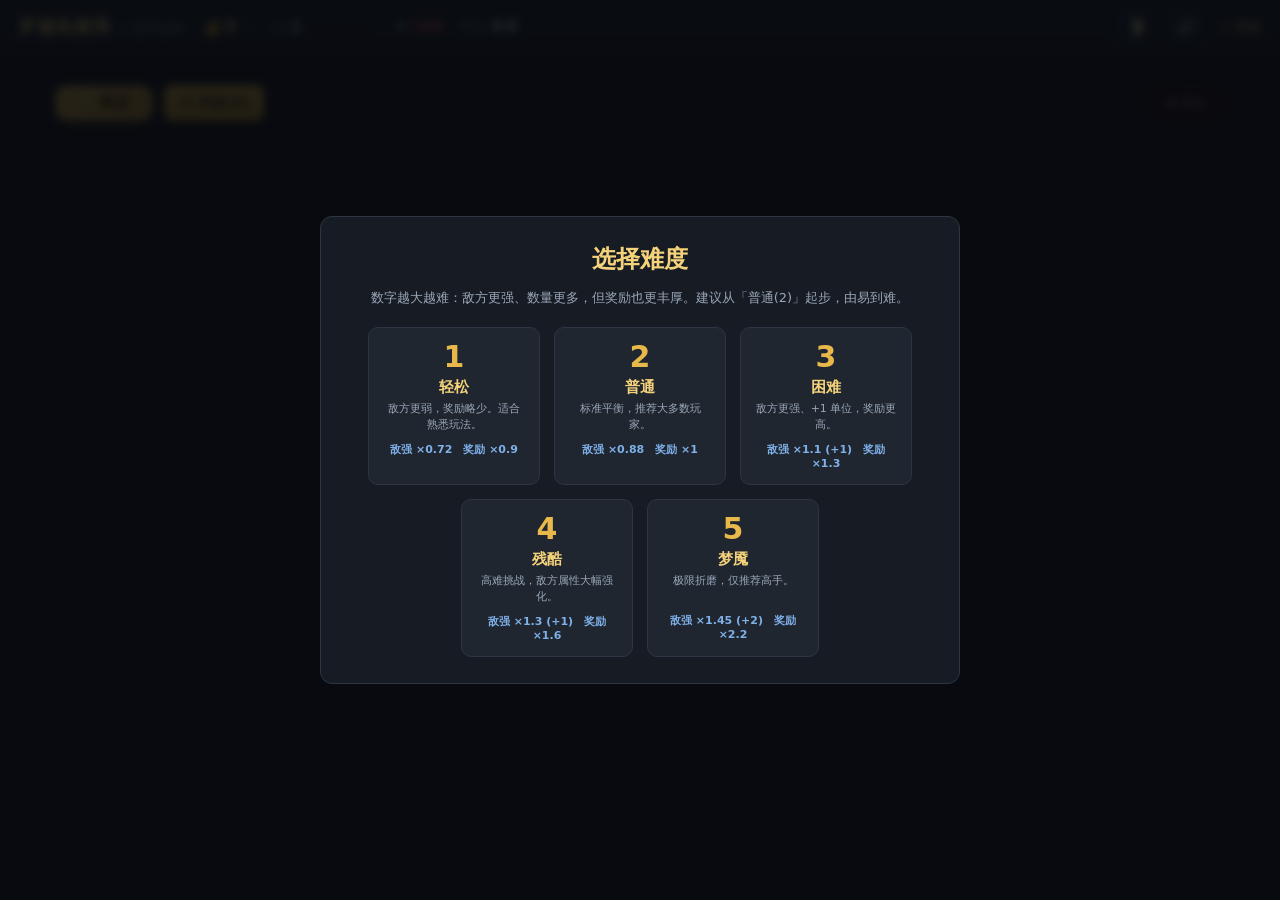
==== game.html @ f0d5332b "fix(v3.6): renderAll 漏调 renderNodeFlow + nodeFlow 紧凑横向 + arena 自适应 - 根因1：**renderAll() 漏调 renderNode" ====
<!DOCTYPE html>
<html lang="zh-CN">
<head>
  <meta charset="UTF-8" />
  <meta name="viewport" content="width=device-width, initial-scale=1.0" />
  <title>罗德岛棋局 · 货币战争</title>
  <link rel="stylesheet" href="tokens.css?v=20260815ac" />
  <link rel="stylesheet" href="game.css?v=20260815ac" />
</head>
<body>
  <header class="topbar">
    <div class="brand">罗德岛棋局 <span class="sub">// 货币战争</span></div>
    <div class="stats">
      <span class="stat gold">💰 <b id="gold">0</b><span id="goldNext" class="gold-next"></span></span>
      <span class="stat lvl">Lv.<b id="level">1</b> <span id="expbar" class="expbar"><i id="expfill"></i></span> <b id="expText" class="exp-text"></b></span>
      <span class="stat hp">❤ <b id="hp">100</b></span>
      <span class="stat node">节点 <b id="nodeIdx">0</b>/<b id="nodeTotal">0</b></span>
      <span class="stat diff" id="diffChip"></span>
      <span class="stat streak" id="streak"></span>
    </div>
    <button id="themeBtn" class="sfx-btn" title="切换主题（基建风/战场简报风）" aria-label="切换主题">🌓</button>
    <button id="sfxBtn" class="sfx-btn" title="音效开关" aria-label="切换音效">🔊</button>
    <a class="codex-link" href="index.html" target="_blank">← 图鉴</a>
  </header>

  <main id="stage">
    <!-- 顶部行：商店按钮 | 流程节点 | 售出区 -->
    <div class="top-row hidden" id="topRow">
      <button id="btnShopToggle" class="shop-btn-toggle" type="button">🛒 商店</button>
      <button id="btnFight" class="btn primary top-fight" type="button">⚔ 开战 (F)</button>
      <div id="nodeFlow" class="node-flow"></div>
      <div id="sellZone" class="sell-zone top-sell">🗑 售出</div>
    </div>

    <!-- 开始 / 继续 -->
    <section id="startScreen" class="overlay hidden">
      <div class="panel" role="dialog" aria-modal="true">
        <h2>罗德岛棋局 · 货币战争</h2>
        <p id="startInfo" class="hint"></p>
        <div class="start-actions">
          <button id="btnContinue" class="btn primary">继续游戏</button>
          <button id="btnNew" class="btn">新游戏（清除存档）</button>
          <button id="btnMeta" class="btn">战利品库 💎</button>
        </div>
      </div>
    </section>

    <!-- 难度选择（数字 1-5，由易到难） -->
    <section id="diffScreen" class="overlay hidden">
      <div class="panel" role="dialog" aria-modal="true">
        <h2>选择难度</h2>
        <p class="hint">数字越大越难：敌方更强、数量更多，但奖励也更丰厚。建议从「普通(2)」起步，由易到难。</p>
        <div id="diffChoices" class="env-choices"></div>
      </div>
    </section>

    <!-- 投资环境选择 -->
    <section id="envScreen" class="overlay hidden">
      <div class="panel" role="dialog" aria-modal="true">
        <h2>选择投资环境</h2>
        <p class="hint">进入棋局前，先押注一项全局增益。高风险高回报，决定你这一局的运营风格。</p>
        <div id="envChoices" class="env-choices"></div>
      </div>
    </section>

    <!-- 主对局 -->
    <section id="arena" class="arena hidden">
      <div id="shopPopover" class="shop-popover hidden" aria-hidden="true">
        <div class="shop-popover-head">
          <h3>🛒 商店 · Lv.<span id="shopLv">1</span></h3>
          <button id="btnShopClose" class="btn small" type="button">× 关闭 (ESC)</button>
        </div>
        <div id="shopProbRow" class="shop-prob-row"></div>
        <div id="shopCards" class="shop-popover-cards"></div>
        <div class="shop-popover-actions">
          <span class="shop-cap" id="shopCapHint" style="flex:1;color:var(--text-2);font-size:12px;align-self:center"></span>
          <button id="btnRefresh" class="btn small" type="button">↻ 刷新 (<span id="refreshCost">2</span>💰)</button>
          <button id="btnExp" class="btn small" type="button">⤴ 买经验 (4💰)</button>
        </div>
      </div>
      <div class="arena-side">
          <div class="enemy-info">
            <div class="enemy-info-head">敌方编队 · <span id="enemyDesc"></span></div>
            <div id="enemyTeam" class="enemy-info-team"></div>
          </div>
          <div class="bonds-bar-wrap" id="bondsBarWrap">
            <button class="bonds-toggle" id="bondsToggle" type="button" aria-expanded="true" aria-controls="bondsBar">
              <span class="bt-ico">✦</span><span class="bt-label">羁绊</span><span class="bt-count" id="bondsCount">0</span><span class="bt-chev">▾</span>
            </button>
            <div class="bonds-bar" id="bondsBar"></div>
          </div>

          <div id="equipPanel" class="equip-panel hidden">
            <div class="equip-head"><span class="equip-ico">⚒</span>装备 · 仅本场 <span class="equip-hint">点装备卡购买，点背包再点干员穿戴（2 槽）</span></div>
            <div id="equipShopRow" class="equip-shop-row"></div>
            <div id="equipBagRow" class="equip-bag-row"></div>
            <div id="equipMsg" class="equip-msg"></div>
          </div>
          <div id="feedPanel" class="feed-panel hidden">
            <div class="feed-head"><span id="feedForm" class="feed-form-ico">🐺</span>养狼 · 局内成长 <span id="feedLv" class="feed-lv"></span></div>
            <div id="feedExpBar" class="feed-expbar"><div id="feedExpFill" class="feed-expfill"></div><span id="feedExpTxt" class="feed-exptxt"></span></div>
            <div class="feed-actions">
              <button id="btnFeedMeat" class="btn small" type="button">生肉 +30EXP (3💰)</button>
              <button id="btnFeedRation" class="btn small" type="button">战前口粮 (5💰)</button>
            </div>
            <div id="feedMsg" class="feed-msg"></div>
          </div>

      </div>
      <div class="arena-main">
          <div class="bench-area">
            <div class="bench-area-head">
              <span>备战席 · <span id="benchCap"></span> 名 · 拖到上方棋盘格子部署（10 格，满位请先售出）</span>
            </div>
            <div id="benchWarn" class="bench-warn hidden"></div>
            <div id="bench" class="bench"></div>
          </div>

          <div class="board-wrap">
            <div class="board-label">战斗部署区 · 把卡牌拖入左侧区域任意格子上场（人口 <span id="boardCap"></span>，右侧为敌方站位预览；部署区与战斗场地均为 8×6 一一对应）</div>
            <div class="board-battle">
              <div id="board" class="board-grid"></div>
              <div id="enemyOverlay" class="enemy-overlay" aria-hidden="true"></div>
              <div class="board-vignette" aria-hidden="true"></div>
            </div>
          </div>

          <div class="action-bar">
            <button id="btnNext" class="btn hidden">前进 →</button>
            <span id="phaseHint" class="phase-hint"></span>
          </div>
        </div>
    </section>

    <!-- 策略节点（青铜/白银/黄金/彩色） -->
    <section id="strategyScreen" class="overlay hidden">
      <div class="panel" role="dialog" aria-modal="true">
        <h2>策略节点</h2>
        <p class="hint">选择一项全局增益，永久生效。档位 青铜 &lt; 白银 &lt; 黄金 &lt; 彩色，强度递增；越后面的策略节点可选档位越高。</p>
        <div id="strategyChoices" class="env-choices"></div>
      </div>
    </section>

    <!-- 遭遇节点（难度选择） -->
    <section id="encounterScreen" class="overlay hidden">
      <div class="panel" role="dialog" aria-modal="true">
        <h2>遭遇节点</h2>
        <p class="hint">选择挑战难度：难度越高，敌方越强、奖励越丰厚。</p>
        <div id="encounterChoices" class="env-choices"></div>
      </div>
    </section>

    <!-- 市场节点（每阶段 1 次：10 干员 + 5 装备 补强） -->
    <section id="marketScreen" class="overlay hidden">
      <div class="panel" role="dialog" aria-modal="true">
        <h2>⚒ 补给市场</h2>
        <p class="hint">大型补给站：10 名干员 + 5 件装备任选购买，补强阵容后开战。装备进入背包，可点背包再点干员穿戴。</p>
        <div class="mk-sec"><span class="mk-sec-label">干员补给（10 选买）</span></div>
        <div id="marketUnits" class="mk-units"></div>
        <div class="mk-sec"><span class="mk-sec-label">装备补给（5 选买）</span></div>
        <div id="marketEquips" class="mk-equips"></div>
        <div class="mk-foot">
          <button id="btnMarketDone" class="btn primary">出发开战 →</button>
        </div>
      </div>
    </section>

    <!-- 分叉节点（路径抉择 · P2-1） -->
    <section id="forkScreen" class="overlay hidden">
      <div class="panel" role="dialog" aria-modal="true">
        <h2>抉择点 🔀</h2>
        <p class="hint">前方出现分岔，选择一条前进路线。每条路线收益不同，请按当前阵容取舍。</p>
        <div id="forkChoices" class="env-choices"></div>
      </div>
    </section>

    <!-- 战斗演出（方案A：全屏战场 + 左侧日志侧栏） -->
    <section id="battleScreen" class="overlay hidden">
      <div class="battle-stage">
        <div class="bf-legend">
          <span class="bf-legend-txt"><span class="ally">我方</span> ⚔ <span class="enemy">敌方</span> · 站位决定先手与射程，前排扛伤、后排输出</span>
          <span class="bf-actions">
            <button id="btnPause" class="btn small">⏸ 暂停</button>
            <button id="btnSkip" class="btn small">跳过演出</button>
          </span>
        </div>
        <div class="bf-layout">
          <div class="bf-side">
            <div class="bf-side-head">⚔ 战斗记录</div>
            <div class="battle-log" id="battleLog"></div>
          </div>
          <div class="bf-frame">
            <div class="bf-grid" id="bfGrid"></div>
            <div class="bf-scope" aria-hidden="true"></div>
          </div>
        </div>
      </div>
    </section>

    <!-- 结算 -->
    <!-- 新手引导（首局：目标高亮 + 气泡步骤，不阻塞操作） -->
    <div id="tutorial" class="overlay hidden" aria-hidden="true">
      <div class="tut-pop" id="tutPop">
        <div class="tut-step" id="tutStep"></div>
        <div class="tut-actions">
          <button id="tutSkip" class="btn small" type="button">跳过引导</button>
          <button id="tutNext" class="btn primary small" type="button">下一步 →</button>
        </div>
      </div>
    </div>

    <section id="resultScreen" class="overlay hidden">
      <div class="panel" role="dialog" aria-modal="true">
        <h2 id="resultTitle"></h2>
        <p id="resultBody" class="hint"></p>
        <div id="resultRecap" class="hidden" style="margin:12px 0;padding:10px 12px;background:#fff7e6;border:1px solid #f0c674;border-radius:8px;font-size:13px;color:#6b4e16;text-align:left;"></div>
        <div style="display:flex;gap:10px;justify-content:center;margin-top:10px">
          <button id="btnReplay" class="btn small">↻ 回放战斗</button>
          <button id="btnResult" class="btn primary"></button>
        </div>
      </div>
    </section>

    <!-- 战利品库（Meta 进度 · P2-2） -->
    <section id="metaScreen" class="overlay hidden">
      <div class="panel" role="dialog" aria-modal="true">
        <h2>战利品库 💎</h2>
        <p class="hint">通关 BOSS 积累战利品币，解锁永久增益，让每一次重开都更强。</p>
        <div style="margin:8px 0;font-size:15px;">当前战利品币：<b id="metaCoins">0</b> 💎</div>
        <div id="metaChoices" class="env-choices"></div>
        <div id="metaPromo" class="hint" style="margin-top:10px"></div>
        <div style="text-align:center;margin-top:14px">
          <button id="btnMetaBack" class="btn">返回</button>
        </div>
      </div>
    </section>
    <!-- 羁绊详情弹窗 -->
    <section id="bondModal" class="overlay hidden">
      <div class="panel bond-modal" role="dialog" aria-modal="true">
        <h2 id="bondModalTitle"></h2>
        <div id="bondModalBody"></div>
        <div style="text-align:center;margin-top:14px">
          <button id="bondModalClose" class="btn">关闭</button>
        </div>
      </div>
    </section>

    <!-- 羁绊点亮演出横幅（capstone/deep 解锁时全屏提示） -->
    <div id="bondBanner" class="bond-banner hidden" aria-live="polite">
      <div class="bb-inner"><span id="bondBannerText" class="bb-text"></span></div>
    </div>

  </main>

  <!-- 选中单位图鉴/操作条 -->
  <div id="unitBar" class="unit-bar hidden">
    <div class="ub-top">
      <img id="ubAvatar" class="ub-avatar" />
      <div class="ub-info">
        <b id="ubName"></b> <span id="ubStar"></span>
        <div id="ubStats" class="ub-stats"></div>
      </div>
    </div>
    <div id="ubBonds" class="ub-bonds"></div>
    <div id="ubEquip" class="ub-equip"></div>
    <div id="ubSkill" class="ub-skill"></div>
    <div class="ub-actions">
      <button id="ubSell" class="btn small danger">售出</button>
    </div>
  </div>

  <!-- 缓存戳：每次发版/改数据后修改 ?v= 即可强制浏览器刷新 -->
  <script src="data.js?v=20260815ac"></script>
  <script src="signatures.js?v=20260815ac"></script>
  <script src="audio_assets.js?v=20260815ac"></script>
  <script src="audio.js?v=20260815ac"></script>
  <script src="resonance.js?v=20260815ac"></script>
  <script src="bonds_flavor.js?v=20260815ac"></script>
  <script src="game.js?v=20260815ac"></script>
  <!-- 脚本加载容错：延迟检测 + 自动重试 + data.json fallback + 强制进入 -->
  <script>(function(){
    var CHECKS = 0, MAX = 24;       // 24 次 × 500ms = 12 秒（data.js 近 1MB，给慢机器/杀毒留时间）
    var MISSING = [];               // 记录缺失函数，用于诊断
    var FALLBACK_TRIED = false;
    var FORCE_BOOT = false;

    function probe() {
      CHECKS++;
      MISSING = [];
      var rh = (typeof window !== 'undefined' && typeof window.__RH === 'object') ? window.__RH : null;
      if (!rh || typeof rh.reset !== 'function') MISSING.push('reset(game.js)');
      if (!rh || typeof rh.renderEnv !== 'function') MISSING.push('renderEnv(game.js)');
      if (typeof __DATA === 'undefined') MISSING.push('__DATA(data.js)');

      if (MISSING.length === 0) {
        if (CHECKS > 1) console.log('[game-loader] ✓ 第 ' + CHECKS + ' 次检测通过，游戏就绪');
        return;                     // 全部就绪，静默成功
      }

      console.warn('[game-loader] ⏳ 第 ' + CHECKS + '/' + MAX + ' 次检测，缺失: ' + MISSING.join(', '));

      //  midway fallback：若只有 __DATA 缺失，尝试 fetch data.json 注入
      if (!FALLBACK_TRIED && MISSING.length === 1 && MISSING[0] === '__DATA(data.js)' && typeof fetch === 'function') {
        FALLBACK_TRIED = true;
        console.log('[game-loader] 尝试 fallback 加载 data.json …');
        fetch('data.json?v=' + Date.now())
          .then(function(r){ if(!r.ok) throw new Error('status '+r.status); return r.json(); })
          .then(function(j){
            window.__DATA = j;
            console.log('[game-loader] data.json fallback 成功，operators=' + (j.operators && j.operators.length));
          })
          .catch(function(e){ console.warn('[game-loader] data.json fallback 失败:', e); });
      }

      if (CHECKS < MAX) {
        setTimeout(probe, 500);     // 等 500ms 再试（给慢脚本/缓存/fallback留时间）
        return;
      }

      // ===== 最终失败：显示可恢复的错误界面 =====
      showError();
    }

    function showError() {
      var el = document.createElement('div');
      el.id = 'gameLoadError';
      el.style.cssText = 'position:fixed;inset:0;background:#0a0c10;z-index:9999;display:flex;align-items:center;justify-content:center;font-family:-apple-system,"Segoe UI",sans-serif';
      el.innerHTML =
        '<div style="background:#141820;border:1px solid #2a3040;border-radius:12px;padding:28px 36px;text-align:center;max-width:460px">' +
        '<h3 style="color:#e6b960;margin:0 0 10px;font-size:17px">⚠ 游戏资源加载不完整</h3>' +
        '<p style="color:#9fb4cc;margin:0 0 10px;font-size:13px;line-height:1.7">以下模块未能正常加载：<br><b style="color:#f0c674;font-size:12px">' + MISSING.join('<br>') + '</b></p>' +
        '<p style="color:#7a8a9a;margin:0 0 14px;font-size:12px">常见原因：本地服务僵死 / 浏览器缓存旧版 / 杀毒扫描大文件。<br>请按 <b>F12</b> 看控制台红色报错。</p>' +
        '<div style="display:flex;gap:10px;justify-content:center;flex-wrap:wrap">' +
        '<button id="gleRetry" style="background:#d4a03c;color:#0a0c10;border:none;padding:10px 24px;border-radius:6px;font-size:14px;font-weight:bold;cursor:pointer">🔄 刷新重试</button>' +
        '<button id="gleForce" style="background:#2a3a4a;color:#e6b960;border:1px solid #3a5a6a;padding:10px 20px;border-radius:6px;font-size:13px;cursor:pointer">⚡ 强制进入游戏</button>' +
        '<button id="gleSkip" style="background:transparent;color:#9fb4cc;border:1px solid #3a4a5a;padding:10px 20px;border-radius:6px;font-size:13px;cursor:pointer">跳过检测</button>' +
        '</div>' +
        '<p id="gleAuto" style="color:#5a6a7a;margin:14px 0 0;font-size:11px"></p>' +
        '</div>';
      document.body.appendChild(el);

      // 刷新：自动加时间戳，避免缓存旧版
      document.getElementById('gleRetry').onclick = function(){ location.href = location.href.split('?')[0] + '?_t=' + Date.now(); };
      // 强制进入：尝试用保底数据/空数据让游戏至少打开
      document.getElementById('gleForce').onclick = function(){
        FORCE_BOOT = true;
        var e = document.getElementById('gameLoadError');
        if(e) e.style.display='none';
        if(typeof window.__DATA === 'undefined') window.__DATA = {meta:{total:0,source:'fallback'},operators:[]};
        try { if(window.__RH && typeof window.__RH.reset === 'function') { window.__RH.reset(); console.log('[game-loader] 强制进入：reset() 已调用'); } }
        catch(err){ console.error('[game-loader] 强制进入失败:', err); alert('强制进入也失败了：' + err.message); }
      };
      // 跳过：仅移除遮罩
      document.getElementById('gleSkip').onclick = function(){
        var e = document.getElementById('gameLoadError');
        if(e) { e.style.display='none'; console.warn('[game-loader] 用户选择跳过检测，游戏可能不完整'); }
      };

      // 8 秒后自动重试
      var secs = 8;
      var timer = document.getElementById('gleAuto');
      var iv = setInterval(function(){
        secs--;
        if(secs > 0){ timer.textContent = secs + ' 秒后自动刷新重试…'; }
        else{ clearInterval(iv); location.href = location.href.split('?')[0] + '?_t=' + Date.now(); }
      },1000);
      timer.textContent = secs + ' 秒后自动刷新重试…';
    }

    // 延迟 300ms 开始首次检测（等所有 <script> 解析完）
    setTimeout(probe, 300);
  })();</script>
</body>
</html>
---- tokens.css ----
/* tokens.css — 罗德岛棋局 · 统一设计令牌（UI 设计系统方案 §2–§6）
 * 单一事实来源：game.css / style.css / home.css 都通过本文件引入，不再各自定义 :root。
 * 已彻底统一变量命名：旧名（--ink/--ink2/--gold2/--muted/--gold-dim/--accent/--panel2/--r6）
 * 已全部替换为下方规范名，本文件不再保留任何兼容别名（--bg2 为规范名，保留）。
 */
:root{
  /* —— 基础 surface（靠明度分层） —— */
  --bg:#0e1116;
  --bg-sunk:#0a0d12;
  --bg2:#141a22;            /* 图鉴弹窗盒底色（保留原值） */
  --panel:#171c24;
  --panel-2:#1f2630;
  --line:#2c3543;
  --line-soft:#222a35;

  /* —— 文本 —— */
  --text:#e7ecf3;
  --text-2:#9aa7b8;
  --text-3:#6b7787;

  /* —— 品牌金（唯一主色） —— */
  --gold:#e8b84b;
  --gold-strong:#f4d27a;
  --gold-deep:#cf9a2e;
  --gold-soft:rgba(232,184,75,.12);

  /* —— 语义色 —— */
  --ally:#5ac8e0;
  --enemy:#e07a5a;
  --hp:#e05a5a;
  --medic:#5ac8e0;         /* 战斗日志治疗色（原遗漏定义，已补回） */
  --success:#5fd08a;
  --warning:#f5c542;
  --danger:#e05a5a;
  --info:#5aa0e0;

  /* —— 职业色（8） —— */
  --c-vanguard:#6fcf97; --c-guard:#eb5757; --c-defender:#56a0e0;
  --c-sniper:#f2c94c;  --c-caster:#bb6bd9; --c-medic:#5ac8e0;
  --c-supporter:#4dc9b0; --c-specialist:#f2994a;

  /* —— 费色（全局唯一编码） —— */
  --cost-1:#c8ccd2; --cost-2:#22c55e; --cost-3:#3b82f6;
  --cost-4:#a855f7; --cost-5:#e8b84b;

  /* —— 圆角 —— */
  --r-card:12px; --r-btn:8px; --r-chip:999px; --r-panel:12px;

  /* —— 阴影三档 —— */
  --sh-1:0 1px 2px rgba(0,0,0,.35);
  --sh-2:0 6px 18px rgba(0,0,0,.4);
  --sh-3:0 16px 48px rgba(0,0,0,.55);

  /* —— 动效（统一时长 / 缓动） —— */
  --ease:cubic-bezier(.2,.7,.3,1);
  --dur-fast:120ms;
  --dur:200ms;
  --dur-slow:300ms;

  /* —— 间距阶梯（4px 基数） —— */
  --sp-1:4px; --sp-2:8px; --sp-3:12px; --sp-4:16px;
  --sp-6:24px; --sp-8:32px; --sp-12:48px; --sp-16:64px;

  /* —— 明日方舟风格补强（衬线标题 / 暗角 / 源石符号 / HUD / 磁带盒） —— */
  --font-display:"Songti SC","SimSun",Georgia,"Times New Roman",serif; /* 衬线标题字：古典骑士感 + 军工 */
  --vignette:radial-gradient(ellipse at center,transparent 56%,rgba(0,0,0,.42) 100%); /* 暗角聚焦 */
  --c-stone:#f0c24b;          /* 源石三角符号色（与品牌金呼应） */
  --line-strong:#5a6b80;      /* HUD/观瞄角框线 */
  --panel-glass:rgba(31,38,48,.72); /* 半透明塑料质感（磁带盒未来主义） */
}

/* 全局尊重「减少动效」偏好（无障碍） */
@media (prefers-reduced-motion: reduce){
  *{transition:none !important;animation:none !important}
}

/* 无障碍：统一键盘焦点环（桌面 Web · WCAG AA） */
:focus-visible{outline:2px solid var(--gold);outline-offset:2px}
---- game.css ----
/* 设计令牌已统一在 tokens.css（由 game.html 优先引入），此处不再定义 :root */
*{box-sizing:border-box}
/* §3 数字等宽：金币 / 等级 / HP / 费用 / 节点读数稳定不跳 */
.stat b,.cost-dot,.nf-num,.dc-num,.ucard .cf-cost,.shop-card .cf-cost,.exp-text{font-variant-numeric:tabular-nums}
html,body{margin:0;padding:0;background:var(--bg);color:var(--text);
  font-family:"Segoe UI","PingFang SC","Microsoft YaHei",system-ui,sans-serif;}
a{color:var(--gold-strong);text-decoration:none}
.hidden{display:none !important}

/* top bar */
.topbar{display:flex;align-items:center;gap:18px;padding:10px 18px;
  background:linear-gradient(180deg,#1b212b,#141922);border-bottom:1px solid var(--line);
  position:sticky;top:0;z-index:20}
.brand{font-weight:700;font-size:18px;letter-spacing:.5px;color:var(--gold-strong)}
.brand .sub{color:var(--text-2);font-weight:400;font-size:13px}
.stats{display:flex;gap:16px;align-items:center;flex:1;flex-wrap:wrap}
.stat{font-size:14px;color:var(--text-2)}
.stat b{color:var(--text);font-size:15px}
.stat.gold b{color:var(--gold-strong)}
.stat.hp b{color:var(--hp)}
.expbar{display:inline-block;width:70px;height:7px;background:#0c0f14;border:1px solid var(--line);border-radius:4px;vertical-align:middle;overflow:hidden}
.expbar i{display:block;height:100%;width:0;background:linear-gradient(90deg,#3a7bd5,#5ac8e0)}
.codex-link{font-size:13px}
.sfx-btn{font-size:16px;line-height:1;background:var(--panel-2);border:1px solid var(--line);border-radius:8px;
  width:34px;height:34px;cursor:pointer;color:var(--text);transition:var(--dur-fast);flex-shrink:0}
.sfx-btn:hover{border-color:var(--gold);transform:translateY(-1px)}
.sfx-btn.muted{opacity:.55}

/* arena */
.arena{display:flex;flex-direction:column;padding:14px 18px 90px;max-width:1100px;margin:0 auto;position:relative}
.arena::after{content:"";position:absolute;inset:0;pointer-events:none;z-index:0;background:var(--vignette);opacity:.55}
.enemy-head{font-size:13px;color:var(--enemy);margin:10px 0 8px;font-weight:700;
  font-family:var(--font-display);letter-spacing:.3px}
.enemy-head::before{content:"";display:inline-block;width:0;height:0;margin-right:6px;vertical-align:middle;
  border-left:5px solid var(--c-stone);border-top:4px solid transparent;border-bottom:4px solid transparent}
.enemy-head .ez-tip{font-size:11px;color:var(--text-2);font-weight:400;margin-left:6px}
/* 统一棋盘：我方 4×4 部署区 + 敌方站位覆盖层 */
.board-battle{position:relative;display:flex;flex-direction:row;align-items:stretch;gap:10px;margin:0 auto;background:#0c0f14;border:1px solid var(--line);border-radius:8px;padding:10px;overflow:hidden;width:fit-content}
.board-vignette{position:absolute;inset:10px;z-index:4;pointer-events:none;background:var(--vignette);opacity:.7}
#board{position:relative}
#board::after{content:"";position:absolute;left:calc(50% - 1px);top:8px;bottom:8px;width:2px;z-index:5;pointer-events:none;
  background:repeating-linear-gradient(180deg,#3a4660 0 6px,transparent 6px 12px)}
.enemy-overlay{position:absolute;left:50%;top:20px;right:20px;bottom:20px;z-index:3;pointer-events:none;
  display:grid;grid-template-columns:repeat(4,1fr);grid-template-rows:repeat(6,1fr);gap:2px}
.eo-chip{position:relative;box-sizing:border-box;border:2px solid var(--enemy);border-radius:6px;
  background:rgba(220,80,80,.16);overflow:hidden}
.eo-chip img{position:absolute;inset:0;width:100%;height:100%;object-fit:cover;display:block;background:#161c25}
.mini-team{display:flex;gap:8px;flex-wrap:wrap}
.mini-chip{display:flex;align-items:center;gap:6px;background:var(--panel-2);border:1px solid var(--line);
  border-radius:8px;padding:4px 8px;font-size:12px}
.mini-chip img{width:26px;height:26px;border-radius:4px;object-fit:cover}
.cost-dot{display:inline-block;width:14px;height:14px;line-height:14px;text-align:center;border-radius:50%;font-size:10px;color:#0c0f14;font-weight:700}
.cost-dot.c1{background:#e3eaf2}.cost-dot.c2{background:#4cd07a;color:#06210f}
.cost-dot.c3{background:#4d9fff;color:#04203f}.cost-dot.c4{background:#b06bf0;color:#fff}
.cost-dot.c5{background:#f0c24b;color:#3a2a00}

/* board / deploy grid */
.board-wrap{background:var(--panel);border:1px solid var(--line);border-radius:10px;padding:12px 14px;margin-bottom:12px}
.board-label{font-size:12px;color:var(--text-2);margin:4px 0 8px;font-family:var(--font-display);letter-spacing:.3px}
.board-label::before{content:"";display:inline-block;width:0;height:0;margin-right:6px;vertical-align:middle;
  border-left:5px solid var(--c-stone);border-top:4px solid transparent;border-bottom:4px solid transparent}
.board-label #boardCap,.board-label #benchCap{color:var(--gold-strong);font-weight:700}
.board-grid{display:grid;grid-template-columns:repeat(8,80px);grid-template-rows:repeat(6,80px);
  gap:4px;justify-content:center;padding:10px;background:#0c0f14;border:1px solid var(--line);border-radius:8px}
.board-cell{width:100%;height:100%;border:1px dashed #2a3340;border-radius:8px;display:flex;align-items:center;
  justify-content:center;background:#10141b;position:relative}
/* 部署区卡面适配 8×6 大格子 */
.board-cell .ucard{width:100%;height:100%}
.board-cell.filled{border-style:solid;border-color:var(--line);background:var(--panel-2)}
.board-cell.locked{border-style:dashed;border-color:#1b2029;background:#0a0d12;opacity:.7;cursor:not-allowed}
.board-cell.locked::after{content:"🔒";font-size:18px;opacity:.45}
.board-cell.enemy-zone{background:rgba(220,80,80,.04);border:1px dashed rgba(220,80,80,.18);pointer-events:none}
.board-cell.enemy-zone::after{content:none}
.board-cell.drop-hover{border-color:var(--gold);box-shadow:0 0 0 2px rgba(232,184,75,.45) inset;background:#1a1f29}
.board-cell:focus-visible{outline:2px solid var(--gold);outline-offset:2px;border-color:var(--gold)}
.bench-warn{background:#2a1414;border:1px solid #5a2a2a;color:#f0a0a0;font-size:12px;padding:6px 10px;border-radius:8px;margin:4px 0}
.bench{display:grid;grid-template-columns:repeat(10,minmax(0,1fr));gap:6px;min-height:0;padding:6px;
  border:1px dashed transparent;border-radius:8px;overflow-x:auto}
.bench-cell{position:relative;aspect-ratio:1;border:1px dashed #3a4660;border-radius:8px;background:#10141b;
  display:flex;align-items:center;justify-content:center;min-height:0;color:#5f6b7a;font-size:24px;font-weight:300}
.bench-cell:not(.filled)::before{content:"+";opacity:.5}
.bench-cell.filled{border-style:solid;border-color:var(--line);background:var(--panel-2);color:transparent}
.bench-cell.filled::before{content:none}
.bench-cell .ucard{width:100%;height:100%}
.bench.drop-hover{border-color:var(--gold);background:#141922}
.slot{width:88px;height:102px;border:1px dashed var(--line);border-radius:8px;display:flex;align-items:center;justify-content:center;color:#39424f;font-size:11px;background:#10141b}
.slot.empty::after{content:"空"}

/* ===== 方舟风格单位卡（商店 / 棋盘 / 备战席 统一） ===== */
/* 通用：大头像满铺 + 底部渐变 + 标签叠层 + 彩色底栏 + 费用指示 */
.ucard,.shop-card{position:relative;overflow:hidden;border-radius:8px;background:#151a23;
  border:1px solid var(--line);cursor:grab;transition:transform var(--dur-fast),border-color var(--dur-fast),box-shadow var(--dur);
  touch-action:none;user-select:none;-webkit-user-drag:none;display:block}
.ucard{width:88px;height:104px}
.shop-card{width:124px;height:172px;border-radius:10px;border-width:2px;flex-shrink:0}
.ucard:hover,.shop-card:hover{transform:translateY(-3px);border-color:var(--gold);box-shadow:0 6px 18px rgba(0,0,0,.4)}
.ucard.sel,.shop-card.sel{border-color:var(--gold);box-shadow:0 0 0 2px rgba(232,184,75,.5)}
.ucard.dragging,.shop-card.dragging{opacity:.25}
.ucard .avatar,.shop-card .avatar{position:absolute;top:0;left:0;width:100%;height:100%;object-fit:cover;display:block;background:#151a23;pointer-events:none}
/* 底部渐变遮罩 */
.ucard .card-fade,.shop-card .card-fade{position:absolute;bottom:0;left:0;right:0;height:62%;
  background:linear-gradient(180deg,transparent 18%,rgba(0,0,0,.42) 52%,rgba(0,0,0,.9) 86%);pointer-events:none;z-index:1}
/* 标签区（卡面定位，单列左对齐；通用样式见下方 .card-tags 统一定义） */
.ucard .card-tags,.shop-card .card-tags{position:absolute;bottom:30px;left:3px;right:3px;z-index:2;pointer-events:none}
.ucard .ctag,.shop-card .ctag{display:inline-flex;align-items:center;gap:2px;font-size:9px;line-height:12px;color:#eef2f7;text-shadow:0 1px 2px rgba(0,0,0,.85);background:rgba(10,14,20,.62);padding:0 4px;border-radius:4px;max-width:100%;white-space:normal;word-break:break-word}
.ucard .ctag-icon,.shop-card .ctag-icon{font-size:9px;opacity:.85;flex-shrink:0}
.ucard .ctag-txt,.shop-card .ctag-txt{font-weight:600}
.ucard .ctag-sk,.shop-card .ctag-sk{color:#f0c27a}
/* 底栏：名字 + 费用 */
.ucard .card-footer,.shop-card .card-footer{position:absolute;bottom:0;left:0;right:0;height:28px;display:flex;align-items:center;justify-content:space-between;
  padding:0 6px;z-index:3;pointer-events:none}
.ucard .cf-name,.shop-card .cf-name{font-size:11px;font-weight:700;color:#fff;text-shadow:0 1px 3px rgba(0,0,0,.85);white-space:nowrap;overflow:hidden;text-overflow:ellipsis;max-width:62px}
.ucard .cf-cost,.shop-card .cf-cost{font-size:12px;font-weight:800;color:#ffd700;text-shadow:0 0 6px rgba(255,200,0,.4),0 1px 2px rgba(0,0,0,.9);display:flex;align-items:center;gap:2px}
/* 升级星标（棋盘 / 备战席） */
.ucard .star{position:absolute;top:3px;left:3px;font-size:10px;color:var(--gold-strong);text-shadow:0 0 2px #000;z-index:3}
.ucard.sold{opacity:.35;filter:grayscale(1)}
.ucard.locked{opacity:.5;cursor:not-allowed}

/* 费用边框 + 底栏配色（白1 绿2 蓝3 紫4 金5） */
.ucard.c1,.shop-card.c1{border-color:#9aa7b8}.ucard.c2,.shop-card.c2{border-color:#22c55e}
.ucard.c3,.shop-card.c3{border-color:#3b82f6}.ucard.c4,.shop-card.c4{border-color:#a855f7}
.ucard.c5,.shop-card.c5{border-color:#e8b84b}
.ucard.c1 .card-footer{background:linear-gradient(90deg,#5a6270,#3d4452)}
.ucard.c2 .card-footer{background:linear-gradient(90deg,#1a6b36,#0d4422)}
.ucard.c3 .card-footer{background:linear-gradient(90deg,#1a50a0,#0c2a5e)}
.ucard.c4 .card-footer{background:linear-gradient(90deg,#6b3aa0,#3d1f66)}
.ucard.c5 .card-footer{background:linear-gradient(90deg,#8a6a1a,#5a4208)}

/* drag ghost */
.drag-ghost{position:fixed;width:88px;height:104px;pointer-events:none;opacity:.9;z-index:200;
  transform:rotate(-3deg);box-shadow:0 10px 28px rgba(0,0,0,.55);border-radius:8px;overflow:hidden}

/* cost colors — 白1 绿2 蓝3 紫4 金5 */
/* cost-dot badge (saturated, for small number) */
.c1{background:#c8ccd2;color:#1a1f26}.c2{background:#22c55e;color:#fff}.c3{background:#3b82f6;color:#fff}.c4{background:#a855f7;color:#fff}.c5{background:#e8b84b;color:#1a1408}

/* bonds — 单一可折叠羁绊条（§7.4：合并原左侧面板与顶部条） */
.bonds-bar-wrap{margin-bottom:12px;background:var(--panel-glass);border:1px solid var(--line);
  border-radius:10px;padding:8px 12px;backdrop-filter:blur(3px);-webkit-backdrop-filter:blur(3px);
  border-top:3px solid var(--c-stone)}
.bonds-toggle{display:inline-flex;align-items:center;gap:6px;background:var(--panel-2);border:1px solid var(--line);
  border-radius:8px;padding:5px 11px;font-size:12px;color:var(--text-2);cursor:pointer;transition:var(--dur-fast);font-family:inherit}
.bonds-toggle:hover{border-color:var(--gold)}
.bonds-toggle:focus-visible{outline:2px solid var(--gold);outline-offset:2px}
.bonds-toggle[aria-expanded="true"] .bt-chev{transform:rotate(180deg)}
.bonds-toggle .bt-ico{color:var(--gold);font-size:11px}
.bonds-toggle .bt-label{font-weight:700;color:var(--text)}
.bonds-toggle .bt-count{display:inline-flex;align-items:center;justify-content:center;min-width:18px;height:18px;padding:0 5px;
  border-radius:999px;background:var(--gold-soft);color:var(--gold-strong);font-weight:700;font-variant-numeric:tabular-nums}
.bonds-toggle .bt-chev{transition:transform var(--dur-fast);color:var(--text-2);font-size:10px;display:inline-block}
.bonds-bar{display:flex;gap:8px;flex-wrap:wrap;margin-top:8px;min-height:10px}
.bonds-bar.collapsed{display:none}
.bond{background:var(--panel-2);border:1px solid var(--line);border-left:3px solid var(--gold);
  border-radius:6px;padding:5px 9px;font-size:12px;cursor:pointer;transition:var(--dur-fast)}
.bond:hover{border-color:var(--gold);background:#222c38}
.bond b{color:var(--gold-strong)}
.bond .tier{color:var(--text-2);font-size:11px}
.bond .beh{color:#e8c86a;font-size:11px;border:1px solid rgba(232,200,106,.35);border-radius:4px;
  padding:0 4px;margin-left:4px;background:rgba(232,200,106,.08);white-space:nowrap}
.ub-solo{color:#b482f0;font-size:11px;margin-top:4px;border-left:2px solid #b482f0;padding-left:6px;cursor:help}
.ub-solo-desc{color:var(--text-3);font-size:10px}
/* 跨阵营呼应 chips：青色标识，区别于普通羁绊（金） */
.reso{background:linear-gradient(135deg,#16242b,#13202a);border:1px solid #2c8f86;border-left:3px solid #4fd1c5;padding:4px 9px;border-radius:7px;cursor:pointer;font-size:12px;transition:border-color var(--dur-fast),background var(--dur-fast)}
.reso:hover{border-color:#4fd1c5;background:#1a2b33}
.reso b{color:#7fe3d8}
.reso.gap{opacity:.72;border-left-color:var(--gold-deep)}
.reso.gap b{color:var(--gold-deep)}
/* 创作推演呼应：紫罗兰色，区别于已证实呼应（青）与缺口（金） */
.reso.creative{border-left-color:#8b5cf6}
.reso.creative b{color:#c4b5fd}
.reso-flag{margin-left:6px;font-size:10px;font-weight:600;color:#c4b5fd;border:1px solid #8b5cf6;border-radius:999px;padding:0 5px;vertical-align:1px}
.bm-creative{display:inline-block;font-size:11px;font-weight:600;color:#c4b5fd;background:rgba(139,92,246,.16);border:1px solid #8b5cf6;border-radius:999px;padding:2px 10px;margin-bottom:6px;letter-spacing:.5px}

/* 羁绊弹窗 · 叙事 flavor 文案 */
.bm-flavor{margin:.15em 0 .5em}
.bm-fl{margin:.4em 0;line-height:1.65;color:var(--text);font-size:13px}
.bm-fl.lock{opacity:.42;font-style:italic}
.bm-cap{color:var(--gold-strong);border-left:3px solid var(--gold-deep);padding-left:9px;font-weight:600;text-shadow:0 0 8px rgba(207,154,46,.15)}

/* shop */
.shop{background:var(--panel);border:1px solid var(--line);border-radius:10px;padding:12px 14px}
.shop-head{display:flex;justify-content:space-between;align-items:center;font-size:13px;color:var(--text-2);margin-bottom:8px}
.shop-actions{display:flex;gap:8px}
.cost-legend{display:flex;gap:6px;flex-wrap:wrap;padding:0 2px 4px;font-size:11px}
.cost-legend .cl{padding:1px 7px;border-radius:9px;font-weight:700;color:#cdd6e0;border:2px solid}
.cost-legend .c1{border-color:#e3eaf2}
.cost-legend .c2{border-color:#4cd07a}
.cost-legend .c3{border-color:#4d9fff}
.cost-legend .c4{border-color:#b06bf0}
.cost-legend .c5{border-color:#f0c24b}
.shop-cap{font-size:11px;color:var(--text-2);margin-left:6px}
.shop-cards{display:flex;gap:12px;flex-wrap:wrap;min-height:102px}

/* buttons */
.btn{background:var(--panel-2);color:var(--text);border:1px solid var(--line);border-radius:8px;
  padding:9px 16px;font-size:14px;cursor:pointer;transition:var(--dur-fast)}
.btn:hover{border-color:var(--gold);color:var(--gold-strong)}
.btn.primary{background:linear-gradient(180deg,#e8b84b,#cf9a2e);color:#1a1408;font-weight:700;border:none}
.btn.primary:hover{filter:brightness(1.08)}
.btn.small{padding:6px 10px;font-size:12px}
.btn.danger{border-color:#5a2a2a;color:#e08a8a}
.btn:disabled{opacity:.4;cursor:not-allowed}

.action-bar{display:flex;align-items:center;gap:14px;margin-top:14px}
.phase-hint{color:var(--text-2);font-size:13px}

/* overlays */
.overlay{position:fixed;inset:0;background:rgba(8,10,14,.86);backdrop-filter:blur(4px);-webkit-backdrop-filter:blur(4px);display:flex;align-items:center;justify-content:center;z-index:40}
.panel{background:var(--panel);border:1px solid var(--line);border-radius:12px;padding:26px 30px;max-width:640px;text-align:center}
.panel h2{margin:0 0 8px;color:var(--gold-strong)}
.hint{color:var(--text-2);font-size:13px;line-height:1.6}
.env-choices{display:flex;gap:14px;margin-top:18px;justify-content:center;flex-wrap:wrap}
.env-card{width:170px;background:var(--panel-2);border:1px solid var(--line);border-radius:10px;padding:14px;cursor:pointer;text-align:left;transition:var(--dur-fast)}
.env-card:hover{border-color:var(--gold);transform:translateY(-3px)}
.env-card h4{margin:0 0 6px;color:var(--gold-strong)}
.env-card p{margin:0;font-size:12px;color:var(--text-2);line-height:1.5}
/* 难度选择卡（复用 env-card 容器） */
.diff-card{width:172px;background:var(--panel-2);border:1px solid var(--line);border-radius:10px;padding:14px;cursor:pointer;text-align:center;transition:var(--dur-fast)}
.diff-card:hover{border-color:var(--gold);transform:translateY(-3px);box-shadow:0 6px 18px rgba(0,0,0,.4)}
.diff-card .dc-num{font-size:30px;font-weight:800;color:var(--gold);line-height:1}
.diff-card .dc-name{font-size:15px;font-weight:700;margin:6px 0 4px;color:var(--gold-strong)}
.diff-card .dc-desc{font-size:11px;color:var(--text-2);line-height:1.5;min-height:32px}
.diff-card .dc-enemy{font-size:11px;color:#7fb0e8;margin-top:8px;font-weight:700}

/* battle — positioned grid */
.battle-stage{background:var(--panel);border:1px solid var(--line);border-radius:12px;padding:16px 18px;max-width:920px;width:94%}
.bf-legend{text-align:center;font-size:13px;color:var(--text-2);margin-bottom:10px;font-family:var(--font-display);letter-spacing:.3px}
.bf-legend .ally{color:var(--ally);font-weight:700}
.bf-legend .enemy{color:var(--enemy);font-weight:700}
.bf-grid{position:relative;margin:0 auto;width:512px;height:384px;aspect-ratio:8/6;
  background:#0c0f14;border:1px solid var(--line);border-radius:10px;overflow:hidden;
  background-image:linear-gradient(#161c25 1px,transparent 1px),linear-gradient(90deg,#161c25 1px,transparent 1px);
  background-size:64px 64px}
.bf-grid::before{content:"";position:absolute;left:50%;top:0;bottom:0;width:2px;z-index:3;transform:translateX(-1px);
  background:repeating-linear-gradient(180deg,#3a4660 0 6px,transparent 6px 12px)}
.bf-grid::after{content:"";position:absolute;inset:0;pointer-events:none;z-index:4;background:var(--vignette)}
/* PRTS 观瞄 HUD：四角角框 + 全息扫描线（pointer-events:none，不挡操作） */
.bf-frame{position:relative;display:inline-block;line-height:0}
.bf-scope{position:absolute;inset:0;pointer-events:none;z-index:6;
  box-shadow:inset 0 0 0 1px rgba(90,107,128,.35);
  background:
    linear-gradient(var(--c-stone),var(--c-stone)) left 10px top 10px/22px 2px no-repeat,
    linear-gradient(var(--c-stone),var(--c-stone)) left 10px top 10px/2px 22px no-repeat,
    linear-gradient(var(--c-stone),var(--c-stone)) right 10px top 10px/22px 2px no-repeat,
    linear-gradient(var(--c-stone),var(--c-stone)) right 10px top 10px/2px 22px no-repeat,
    linear-gradient(var(--c-stone),var(--c-stone)) left 10px bottom 10px/22px 2px no-repeat,
    linear-gradient(var(--c-stone),var(--c-stone)) left 10px bottom 10px/2px 22px no-repeat,
    linear-gradient(var(--c-stone),var(--c-stone)) right 10px bottom 10px/22px 2px no-repeat,
    linear-gradient(var(--c-stone),var(--c-stone)) right 10px bottom 10px/2px 22px no-repeat}
.bf-scope::after{content:"";position:absolute;left:0;right:0;height:2px;top:4%;
  background:linear-gradient(90deg,transparent,var(--ally),transparent);opacity:.5;animation:scopeScan 3.4s linear infinite}
@keyframes scopeScan{0%{top:4%}100%{top:96%}}
.bf-unit{position:absolute;width:58px;height:66px;top:0;left:0;transition:transform var(--dur-slow) linear;will-change:transform;z-index:2;
  border-radius:8px;display:flex;flex-direction:column;align-items:center;padding:2px;box-sizing:border-box;
  border:2px solid transparent}
.bf-unit.ally{border-color:var(--ally);background:rgba(64,180,220,0.1)}
.bf-unit.enemy{border-color:var(--enemy);background:rgba(220,80,80,0.1)}
.bf-unit .av{width:44px;height:44px;border-radius:6px;object-fit:cover;background:#161c25;
  border:1px solid rgba(255,255,255,0.08);display:block;flex-shrink:0}
.bf-unit.enemy{border-color:var(--enemy);background:rgba(220,80,80,0.1)}
.bf-unit .nm{font-size:9px;text-align:center;color:#c8d0dc;white-space:nowrap;overflow:hidden;text-overflow:ellipsis;line-height:1.1;margin-top:1px}
.bf-unit .hpbar{height:3px;background:rgba(0,0,0,0.6);border-radius:2px;margin-top:1px;overflow:hidden;width:90%}
.bf-unit .hpbar i{display:block;height:100%;background:var(--ally);transition:width var(--dur)}
.bf-unit.enemy .hpbar i{background:var(--enemy)}
.bf-unit .spbar{height:3px;background:rgba(0,0,0,0.6);border-radius:2px;margin-top:1px;overflow:hidden;width:90%}
.bf-unit .spbar i{display:block;height:100%;background:var(--gold);transition:width var(--dur) linear}
.bf-unit.enemy .spbar i{background:#ffcf6b}
.bf-unit.has-shield .av{box-shadow:0 0 0 2px #6fd3ff, 0 2px 6px rgba(0,0,0,.4)}
.bf-unit.casting{animation:castFlash .28s ease-out;z-index:5}
.bf-unit.casting::after{content:'✦';position:absolute;top:-6px;right:-4px;font-size:14px;color:var(--gold);text-shadow:0 0 6px var(--gold)}
@keyframes castFlash{0%{filter:brightness(2.2) drop-shadow(0 0 8px var(--gold))}100%{filter:none}}
.bf-unit.dead{opacity:.25;filter:grayscale(1)}
.battle-log{background:#0c0f14;border:1px solid var(--line);border-radius:8px;margin-top:14px;padding:10px 14px;height:120px;overflow-y:auto;font-size:12px;color:var(--text-2);line-height:1.7;text-align:left;max-width:880px;width:94%;margin-left:auto;margin-right:auto}
.battle-log .hit{color:#f0a0c0}
.battle-log .heal{color:var(--medic)}
.battle-log .skill{color:var(--gold-strong);font-weight:600}
.battle-log .sys{color:var(--gold-strong)}
#btnSkip{position:absolute;top:14px;right:18px}
/* 战斗全屏化：上下结构（战场在上、信息框在下） */

/* unit bar */
.unit-bar{position:fixed;left:50%;bottom:14px;transform:translateX(-50%);background:var(--panel);
  border:1px solid var(--line);border-radius:12px;padding:12px 16px;z-index:30;width:min(94vw,440px);max-height:82vh;overflow:auto;display:flex;flex-direction:column;gap:2px}
.unit-bar .ub-top{display:flex;gap:12px;align-items:center}
.ub-avatar{width:54px;height:54px;border-radius:8px;object-fit:cover;background:#0c0f14;flex-shrink:0}
.ub-info{flex:1;min-width:0}
.ub-info b{font-size:15px;color:var(--gold-strong)}
.ub-info #ubStar{color:var(--gold);font-size:12px;margin-left:4px}
.ub-stats{color:var(--text-2);font-size:11px;margin-top:3px;line-height:1.55}
.ub-bonds{margin-top:8px;padding-top:8px;border-top:1px solid var(--line)}
.ub-bond-tags{display:flex;flex-wrap:wrap;gap:4px}
.ub-bond-note{font-size:11px;color:var(--text-2);margin-top:5px;line-height:1.5}
.ub-skill{margin-top:8px;padding-top:8px;border-top:1px solid var(--line);max-width:none}
.ub-actions{margin-top:10px;display:flex;gap:8px}
.sk-block{border-top:1px solid var(--line);padding-top:6px}
.sk-head{display:flex;align-items:center;gap:6px;flex-wrap:wrap}
.sk-name{font-size:14px;font-weight:700;color:var(--gold)}
.sk-head .badge{font-size:10px;padding:1px 6px;border-radius:10px;background:#16202e;border:1px solid var(--line);color:#9fb4cc}
.sk-head .badge.gold{background:#2a2410;border-color:#5a4a1e;color:#e8b84b}
.sk-brief{font-size:12px;color:var(--text);margin-top:4px;line-height:1.5}
.sk-detail{font-size:12px;color:#cdd9e8;margin-top:4px;line-height:1.6}
.sk-eff{color:#9fe0c4}
.sk-sp{color:#8fa6c0}
.sk-toggle{margin-top:6px;padding:3px 10px;font-size:11px}
.sk-none{font-size:12px;color:var(--text-2);margin-top:4px}

/* 角色技能弹窗 */
.skill-modal{max-width:520px;text-align:left}
.skill-modal h2{text-align:center;margin-bottom:12px}
.sm-head{display:flex;align-items:center;gap:12px;margin-bottom:10px}
.sm-avatar{width:54px;height:54px;border-radius:8px;object-fit:cover;background:#0c0f14}
.sm-name{font-size:18px;font-weight:700;color:var(--gold)}
.sm-head .card-tags{position:static;margin-top:4px}

/* 经验数字 */
.exp-text{font-size:11px;color:#9fb4cc;margin-left:4px;font-variant-numeric:tabular-nums}

/* ============ v2.1 养狼 · 喂养面板（UI 美化：塑料壳 + 暗角 + 衬线标题 + 经验条发光 + 形态图标 + 升级特效） ============ */
.feed-panel{
  margin-top:12px;padding:12px 14px;border-radius:var(--r-panel);
  background:var(--panel-glass);
  -webkit-backdrop-filter:blur(8px);backdrop-filter:blur(8px);
  border:1px solid var(--line);
  box-shadow:var(--sh-2),inset 0 0 0 1px rgba(232,184,75,.10);
  position:relative;overflow:hidden;
}
/* 暗角 + 顶部源石色捆扎带（与羁绊条一致的塑料壳语言） */
.feed-panel::after{content:"";position:absolute;inset:0;pointer-events:none;box-shadow:var(--vignette) inset;border-radius:var(--r-panel)}
.feed-panel::before{content:"";position:absolute;top:0;left:0;right:0;height:3px;
  background:linear-gradient(90deg,transparent,var(--c-stone),transparent);opacity:.7}
.feed-head{font-family:var(--font-display);font-size:15px;color:var(--gold-strong);letter-spacing:.5px;
  display:flex;align-items:center;gap:8px;margin-bottom:9px}
.feed-form-ico{font-size:18px;line-height:1;filter:drop-shadow(0 0 4px rgba(232,184,75,.45))}
.feed-lv{font-family:var(--font-display);font-size:12px;color:var(--text-2);margin-left:auto}
/* 经验条 */
.feed-expbar{position:relative;height:18px;border-radius:999px;background:#0c0f14;
  border:1px solid var(--line);overflow:hidden;box-shadow:inset 0 1px 3px rgba(0,0,0,.5)}
.feed-expfill{height:100%;width:0;background:linear-gradient(90deg,var(--c-stone),var(--gold-strong));
  box-shadow:0 0 10px rgba(232,184,75,.55);transition:width var(--dur-slow) var(--ease)}
.feed-exptxt{position:absolute;inset:0;display:flex;align-items:center;justify-content:center;
  font-size:11px;color:var(--text);text-shadow:0 0 3px #000;font-variant-numeric:tabular-nums;letter-spacing:.3px}
.feed-actions{display:flex;gap:8px;margin-top:10px}
.feed-actions .btn{flex:1}
.feed-msg{font-size:12px;color:var(--success);margin-top:6px;min-height:14px}
/* 升级闪光特效 */
.feed-panel.flash{animation:feedFlash .9s var(--ease)}
@keyframes feedFlash{
  0%{box-shadow:var(--sh-2),0 0 0 2px var(--gold-strong) inset}
  45%{box-shadow:var(--sh-2),0 0 26px 5px var(--gold-strong)}
  100%{box-shadow:var(--sh-2),inset 0 0 0 1px rgba(232,184,75,.10)}
}
.feed-form-ico.bump{animation:feedBump .9s var(--ease)}
@keyframes feedBump{
  0%{transform:scale(1)}30%{transform:scale(1.5) rotate(-8deg)}60%{transform:scale(1.2)}100%{transform:scale(1)}
}
/* 形态主题色：狼崽（青）/ 成年狼（金）/ 狼王（赤金） */
.feed-panel.form-pup .feed-form-ico{filter:drop-shadow(0 0 4px rgba(90,200,224,.5))}
.feed-panel.form-adult .feed-form-ico{filter:drop-shadow(0 0 5px rgba(232,184,75,.6))}
.feed-panel.form-king .feed-form-ico{filter:drop-shadow(0 0 7px rgba(224,90,90,.7))}

/* ============ v2 装备面板（同塑料壳语言） ============ */
.equip-panel{
  margin-top:12px;padding:12px 14px;border-radius:var(--r-panel);
  background:var(--panel-glass);
  -webkit-backdrop-filter:blur(8px);backdrop-filter:blur(8px);
  border:1px solid var(--line);
  box-shadow:var(--sh-2),inset 0 0 0 1px rgba(120,180,240,.10);
  position:relative;overflow:hidden;
}
.equip-panel::after{content:"";position:absolute;inset:0;pointer-events:none;box-shadow:var(--vignette) inset;border-radius:var(--r-panel)}
.equip-panel::before{content:"";position:absolute;top:0;left:0;right:0;height:3px;
  background:linear-gradient(90deg,transparent,var(--c-blue,#4a7fb5),transparent);opacity:.7}
.equip-head{font-family:var(--font-display);font-size:15px;color:var(--gold-strong);letter-spacing:.5px;
  display:flex;align-items:center;gap:8px;margin-bottom:9px}
.equip-ico{font-size:16px;line-height:1}
.equip-hint{font-family:var(--font-sans);font-size:11px;color:var(--text-2);font-weight:400;margin-left:auto}
.equip-shop-row,.equip-bag-row{display:flex;flex-wrap:wrap;gap:8px;margin-bottom:8px;min-height:22px;align-items:center}
.equip-card{
  display:flex;flex-direction:column;gap:2px;padding:7px 9px;border-radius:8px;
  background:#10141c;border:1px solid var(--line);cursor:pointer;min-width:96px;max-width:150px;
  transition:border-color .2s,transform .15s;
}
.equip-card:hover{border-color:var(--gold-strong);transform:translateY(-1px)}
.equip-card.locked{opacity:.5;cursor:not-allowed}
.equip-card.pending{outline:2px solid var(--gold-strong)}
.eq-rarity{font-size:10px;color:var(--text-2);letter-spacing:.5px}
.eq-icon{font-size:18px;line-height:1;margin:1px 0}
.eq-name{font-size:12px;color:var(--text);font-weight:500}
.eq-desc{font-size:11px;color:var(--text-2);line-height:1.4}
.eq-cost{font-size:11px;color:var(--gold-strong);margin-top:2px}
.eq-sell{font-size:10px;color:#c96;cursor:pointer;margin-top:2px;align-self:flex-start}
.eq-sell:hover{color:var(--danger,#e24b4a)}
.equip-card.rarity1{border-color:rgba(90,200,224,.45)}
.equip-card.rarity2{border-color:rgba(180,130,240,.5)}
.equip-card.rarity3{border-color:rgba(232,184,75,.55)}
.equip-msg{font-size:12px;color:var(--success);margin-top:6px;min-height:14px}
/* 干员卡装备角标（v2.1+ 强化：非空槽显眼色块，空槽半透明虚线可见） */
.eq-badges{position:absolute;right:2px;top:2px;display:flex;flex-direction:column;gap:2px;z-index:3}
.eq-slot{
  width:20px;height:20px;border-radius:6px;display:flex;align-items:center;justify-content:center;
  font-size:12px;font-weight:700;background:rgba(8,11,16,.88);border:1.5px solid var(--line);
  color:var(--text);cursor:pointer;box-shadow:0 1px 3px rgba(0,0,0,.6);
}
.eq-slot.empty{border-style:dashed;color:rgba(159,180,204,.55);font-size:13px}
.eq-slot.rarity0{color:#e8eef5;border-color:#8ca0b4;background:rgba(70,85,105,.9)}
.eq-slot.rarity1{color:#7fdff0;border-color:#2fa8c9;background:rgba(20,80,110,.9)}
.eq-slot.rarity2{color:#d0a5ff;border-color:#8b5cf6;background:rgba(70,40,130,.9)}
.eq-slot.rarity3{color:#ffd76a;border-color:#e8a33d;background:rgba(130,80,20,.9)}
.eq-slot:hover{border-color:#fff;transform:scale(1.15)}

/* ============ v2.4 羁绊点亮演出横幅（capstone/deep 解锁仪式） ============ */
.bond-banner{
  position:fixed;top:18%;left:50%;transform:translateX(-50%);z-index:90;
  pointer-events:none;text-align:center;
}
.bond-banner .bb-inner{
  display:inline-block;padding:14px 30px;border-radius:14px;
  background:linear-gradient(160deg,rgba(30,24,8,.92),rgba(16,14,8,.92));
  border:2px solid var(--gold-strong);box-shadow:0 0 30px rgba(232,184,75,.45),inset 0 0 18px rgba(232,184,75,.12);
  backdrop-filter:blur(4px);
}
.bond-banner.bb-deep .bb-inner{border-color:#b482f0;box-shadow:0 0 30px rgba(180,130,240,.5),inset 0 0 18px rgba(180,130,240,.15)}
.bond-banner .bb-text{
  font-family:var(--font-display);font-size:19px;font-weight:600;letter-spacing:1px;
  color:var(--gold-strong);text-shadow:0 0 8px rgba(232,184,75,.5);white-space:nowrap;
}
.bond-banner.bb-deep .bb-text{color:#d0a5ff;text-shadow:0 0 8px rgba(180,130,240,.5)}
.bond-banner.bb-pop{animation:bbPop 2.2s var(--ease) forwards}
@keyframes bbPop{
  0%{opacity:0;transform:translateX(-50%) scale(.7)}
  12%{opacity:1;transform:translateX(-50%) scale(1.08)}
  20%{transform:translateX(-50%) scale(1)}
  82%{opacity:1}
  100%{opacity:0;transform:translateX(-50%) translateY(-14px)}
}

/* ============ v2.4 战斗可视化层：kw 状态视觉（bf-unit 类驱动） ============ */
.bf-unit{transition:transform .12s linear}
.bf-unit.has-shield::after{
  content:"";position:absolute;inset:-3px;border-radius:8px;
  border:2px solid rgba(90,200,224,.75);box-shadow:0 0 10px rgba(90,200,224,.4) inset;
  pointer-events:none;animation:shieldPulse 1.6s ease-in-out infinite;
}
@keyframes shieldPulse{0%,100%{opacity:.65}50%{opacity:1}}
.bf-unit.on-burn .av{filter:brightness(1.35) sepia(.4) hue-rotate(-15deg)}
.bf-unit.on-burn::before{
  content:"🔥";position:absolute;top:-14px;left:50%;transform:translateX(-50%);
  font-size:15px;filter:drop-shadow(0 0 4px rgba(240,120,40,.9));
  animation:burnFlicker .5s steps(2) infinite;pointer-events:none;
}
@keyframes burnFlicker{50%{opacity:.55;transform:translateX(-50%) scale(1.15)}}
.bf-unit.on-slow{filter:grayscale(.5) brightness(.85)}
.bf-unit.on-slow .nm{color:#9fd8ff}
.bf-unit.fx-revive{animation:fxRevive .6s var(--ease)}
@keyframes fxRevive{
  0%{opacity:.2;transform:scale(.6)}
  60%{opacity:1;transform:scale(1.15)}
  100%{transform:scale(1)}
}
.bf-unit.fx-revive .av{filter:drop-shadow(0 0 8px rgba(255,215,106,.9))}

/* ============ v2.1 战斗内召唤物等级角标 ============ */
.bf-unit{position:relative}
.bf-unit .lv-badge{position:absolute;top:-6px;left:-6px;min-width:16px;height:16px;padding:0 3px;
  border-radius:999px;background:linear-gradient(160deg,var(--gold),var(--gold-deep));
  color:#1a1206;font-size:10px;font-weight:700;line-height:16px;text-align:center;
  box-shadow:0 1px 3px rgba(0,0,0,.6);border:1px solid rgba(255,255,255,.35);z-index:4;
  font-variant-numeric:tabular-nums}

@media (max-width:680px){
  .ucard,.slot{width:62px;height:78px}
  .board-grid{grid-template-columns:repeat(8,46px);grid-template-rows:repeat(6,54px)}
  .board-cell{width:46px;height:54px}
  .ucard .card-tags,.shop-card .card-tags{bottom:24px;left:2px;right:2px}
  .ucard .cf-name,.shop-card .cf-name{max-width:40px;font-size:10px}
  .stat{font-size:12px}.stats{gap:10px}
}

/* 进度流程条（页面上方） */
.node-flow{display:flex;flex-direction:row;align-items:center;gap:14px;padding:0;margin:0;max-width:1080px;height:80px}
.nf-head{flex:none;font-size:12px;font-weight:700;color:var(--gold-strong);letter-spacing:.5px;margin:0;padding-right:8px;border-right:1px solid var(--line);text-align:left;min-width:100px}
.nf-track{display:flex;align-items:center;gap:0;flex-wrap:nowrap;overflow-x:auto;padding:0 4px;max-width:100%;justify-content:safe center;flex:1;min-width:0;height:76px}
.nf-track{display:flex;align-items:center;gap:0;flex-wrap:nowrap;overflow-x:auto;padding:4px 2px 8px;max-width:100%;justify-content:safe center}
.nf-node{display:flex;flex-direction:column;align-items:center;width:62px;padding:6px 0;border-radius:8px;
  background:#16202e;border:1px solid #26344a;color:#8fa6c0;transition:var(--dur);flex:0 0 auto}
.nf-node .nf-ico{font-size:18px;line-height:1}
.nf-node .nf-num{font-size:12px;font-weight:700;margin-top:2px}
.nf-node .nf-tag{font-size:10px;opacity:.85;margin-top:1px;white-space:nowrap}
.nf-link{width:24px;height:2px;background:#26344a;flex:0 0 auto}
.nf-link.passed{background:#e8b84b}
.nf-node.done{opacity:.5}
.nf-node.done .nf-ico::after{content:' ✓';color:#5fd08a;font-size:11px}
.nf-node.current{border-color:#e8b84b;color:#ffe9b0;background:#2a2410;animation:nfPulse 1.4s infinite}
.nf-node.upcoming{opacity:.9}
@keyframes nfPulse{0%,100%{box-shadow:0 0 0 2px rgba(232,184,75,.35)}50%{box-shadow:0 0 0 5px rgba(232,184,75,.1)}}
.nf-info{text-align:center;margin-top:8px;font-size:13px;color:#cdd9e8}
.nf-info b{color:#ffe9b0}

/* 开始 / 继续界面 */
.start-actions{display:flex;gap:12px;justify-content:center;margin-top:16px}
#startInfo{margin-top:10px}

/* ============ 策略 / 遭遇节点屏 ============ */
.strategy-card,.encounter-card{width:188px;background:var(--panel-2);border:1px solid var(--line);border-radius:10px;padding:14px;cursor:pointer;text-align:left;transition:var(--dur-fast);border-top:4px solid var(--line)}
.strategy-card:hover,.encounter-card:hover{border-color:var(--gold);transform:translateY(-3px)}
/* 策略卡按档次着色（底色+文字对比度） */
.strategy-card.tier-bronze{background:linear-gradient(180deg,#3a424e,#2c3543);border-top-color:#6b7785}
.strategy-card.tier-silver{background:linear-gradient(180deg,#3d4a5a,#2f3b4a);border-top-color:#8899aa}
.strategy-card.tier-gold{background:linear-gradient(180deg,#4a3e28,#3a3020);border-top-color:#cf9a2e}
.strategy-card.tier-color{background:linear-gradient(180deg,#3e2860,#2e1850);border-top-color:#a855f7}
.sc-tier{display:inline-block;font-size:11px;font-weight:700;padding:2px 9px;border-radius:10px;margin-bottom:7px}
.tier-bronze{background:#5a6678;color:#e7ecf3}
.tier-silver{background:#8899aa;color:#1a212b}
.tier-gold{background:linear-gradient(180deg,#f4d27a,#cf9a2e);color:#1a1408}
.tier-color{background:linear-gradient(180deg,#c08bff,#7a3fd0);color:#fff}
.sc-name{font-size:14px;font-weight:700;color:var(--gold-strong);margin-bottom:4px;text-shadow:0 1px 3px rgba(0,0,0,.5)}
.sc-desc{font-size:12px;color:#c8d0dc;line-height:1.5}
/* 策略节点指令风升级：档位徽章 + 图标 + 分隔线 + 档位标签 */
.sc-head{display:flex;align-items:center;gap:8px;margin-bottom:7px}
.sc-badge{display:inline-flex;align-items:center;justify-content:center;min-width:28px;height:24px;padding:0 7px;border-radius:6px;font-weight:800;font-size:13px;letter-spacing:.5px;box-shadow:0 1px 3px rgba(0,0,0,.4)}
.strategy-card.tier-bronze .sc-badge{background:#5a6678;color:#e7ecf3}
.strategy-card.tier-silver .sc-badge{background:#8899aa;color:#1a212b}
.strategy-card.tier-gold .sc-badge{background:linear-gradient(180deg,#f4d27a,#cf9a2e);color:#1a1408}
.strategy-card.tier-color .sc-badge{background:linear-gradient(180deg,#c08bff,#7a3fd0);color:#fff}
.sc-icon{font-size:22px;line-height:1;filter:drop-shadow(0 1px 2px rgba(0,0,0,.45))}
.sc-divider{height:1px;background:linear-gradient(90deg,transparent,var(--line),transparent);margin:9px 0}
.sc-tier-label{font-size:11px;color:var(--text-2);margin-top:7px;letter-spacing:.5px}
.ec-label{display:inline-block;font-size:13px;font-weight:700;padding:2px 10px;border-radius:10px;margin-bottom:7px;background:var(--enemy);color:#1a1008}
.ec-desc{font-size:12px;color:var(--text-2);line-height:1.5}
.ec-reward{margin-top:8px;font-size:12px;color:var(--gold-strong)}

/* ============ 左侧羁绊面板已整合进顶部「可折叠羁绊条」(.bonds-bar-wrap)，原 .bonds-panel/.bp-* 弃用 ============ */
.arena-main{flex:1;min-width:0;order:1}
.arena-side{order:2}

/* ============ 卡面 / 弹窗通用羁绊标签（单列左对齐，唯一来源） ============ */
.card-tags{display:flex;flex-direction:column;gap:2px;align-items:flex-start;justify-content:flex-start;padding:2px 0}
.bond-tag{font-size:9px;line-height:12px;padding:1px 3px;border-radius:4px;color:#0c0f14;font-weight:700;white-space:nowrap}
.tag-role{background:#7f8ea3}
.tag-aff{background:#d98b4a}
/* 费用色彩：1=白 2=绿 3=蓝 4=紫 5=金 */
.ucard.c1{border:2px solid #e3eaf2}
.ucard.c2{border:2px solid #4cd07a}
.ucard.c3{border:2px solid #4d9fff}
.ucard.c4{border:2px solid #b06bf0;box-shadow:0 0 0 1px rgba(176,107,240,.35)}
.ucard.c5{border:2px solid #f0c24b;box-shadow:0 0 0 1px rgba(240,194,75,.5)}

/* ============ 售出区 ============ */
.sell-zone{margin-top:8px;border:2px dashed #5a2a2a;border-radius:8px;padding:10px;text-align:center;color:#e08a8a;font-size:13px;background:#1a1010;transition:var(--dur-fast)}
.sell-zone.drop-hover{border-color:#e05a5a;background:#2a1414;box-shadow:0 0 0 2px rgba(224,90,90,.4) inset}

/* ============ 羁绊详情弹窗 ============ */
.bond-modal{max-width:680px;text-align:left}
.bond-modal h4{margin:12px 0 6px;color:var(--gold-strong);font-size:14px}
.bm-thr{font-size:12px;color:var(--text-2);background:var(--panel-2);border:1px solid var(--line);border-radius:7px;padding:6px 10px;margin-bottom:4px}
.bm-tiers{background:#0c0f14;border:1px solid var(--line);border-radius:8px;padding:4px 10px;margin-bottom:6px}
.bm-tier{font-size:13px;color:var(--text);padding:4px 0;border-bottom:1px dashed var(--line)}
.bm-tier:last-child{border-bottom:none}
.bm-tier b{color:var(--gold-strong)}
.bm-ops{display:flex;gap:8px;flex-wrap:wrap;margin-top:6px}
.bm-op{display:flex;flex-direction:column;align-items:center;width:54px;font-size:10px;color:var(--text-2);text-align:center}
.bm-op.on{color:var(--gold-strong);font-weight:700}
.bm-op .bond-tag{margin-top:2px}
.bm-avatar{width:44px;height:44px;border-radius:7px;object-fit:cover;background:#151a23;border:1px solid var(--line);display:block;margin-bottom:3px}
.bm-op.on .bm-avatar{border-color:var(--gold);box-shadow:0 0 0 1px rgba(232,184,75,.5)}

@media (max-width:860px){
  .bonds-bar{margin-top:6px}
}

/* ============ v2.3 部署格轻量卡（方案A+C：立绘优先） ============ */
/* 平时只露立绘 + 底部窄名字条 + 左上费用点；职业/阵营/技能标签 hover 才显示；装备小角标 hover 才显示 */
.board-cell .ucard.board-lite .card-tags{display:none}
.board-cell .ucard.board-lite:hover .card-tags{display:flex}
.board-cell .ucard.board-lite .card-tags{background:rgba(10,14,20,.88);padding:2px 5px;border-radius:5px;box-shadow:0 2px 8px rgba(0,0,0,.5)}
.board-cell .ucard.board-lite .card-footer{height:20px}
.board-cell .ucard.board-lite .cf-name{font-size:10px;max-width:50px}
.board-cell .ucard.board-lite .cf-cost{font-size:10px}
.board-cell .ucard.board-lite .card-fade{height:46%}
.board-cell .ucard.board-lite .eq-badges{right:1px;top:1px;gap:1px;display:none}
.board-cell .ucard.board-lite:hover .eq-badges{display:flex}
.board-cell .ucard.board-lite .eq-slot{width:13px;height:13px;font-size:8px;border-radius:3px;border-width:1px}
.board-cell .ucard.board-lite .star{font-size:9px;top:1px;left:2px}

/* ============ v2.3 选中详情条·装备区（方案C：装备管理下沉到详情条） ============ */
.ub-equip{margin-top:8px;padding-top:8px;border-top:1px solid var(--line)}
.ub-equip-title{font-size:11px;color:var(--text-2);margin-bottom:5px;font-weight:700}
.ub-equip-row{display:flex;gap:6px;flex-wrap:wrap}
.ub-eq{display:inline-flex;align-items:center;gap:5px;background:var(--panel-2);border:1px solid var(--line);
  border-radius:7px;padding:4px 8px;font-size:12px;cursor:pointer;transition:var(--dur-fast)}
.ub-eq b{font-size:13px}
.ub-eq i{font-style:normal;color:var(--text)}
.ub-eq.empty{border-style:dashed;color:var(--text-2)}
.ub-eq.empty i{color:var(--text-2)}
.ub-eq.rarity0{border-color:#8ca0b4}
.ub-eq.rarity1{border-color:#2fa8c9;color:#7fdff0}
.ub-eq.rarity2{border-color:#8b5cf6;color:#d0a5ff}
.ub-eq.rarity3{border-color:#e8a33d;color:#ffd76a}
.ub-eq:hover{transform:translateY(-1px);border-color:var(--gold)}

/* ============ v2.4 装备拖拽：装备卡拖动 + 干员卡可穿戴高亮 ============ */
[data-eq-bag]{cursor:grab}
[data-eq-bag].dragging{opacity:.35}
.ucard.eq-drop-target{
  outline:2px dashed var(--gold-strong);outline-offset:2px;
  box-shadow:0 0 0 3px rgba(232,184,75,.28),0 0 18px rgba(232,184,75,.35);
  animation:eqTargetPulse .8s ease-in-out infinite;
}
@keyframes eqTargetPulse{0%,100%{outline-color:var(--gold-strong)}50%{outline-color:rgba(232,184,75,.35)}}

/* ============ v2.4 升星动画：两张卡化作光流汇聚到主体卡 ============ */
.combine-spark{position:fixed;width:5px;height:5px;border-radius:50%;
  background:radial-gradient(circle,#fff 0%,#ffd76a 55%,rgba(255,215,106,0) 100%);
  box-shadow:0 0 8px 2px rgba(255,200,80,.75);pointer-events:none;z-index:80;
  opacity:1;transition:transform .55s cubic-bezier(.3,.7,.4,1),opacity .55s ease-out}
.combine-ring{position:fixed;width:52px;height:52px;border-radius:50%;border:2px solid rgba(255,215,106,.9);
  pointer-events:none;z-index:80;animation:combineRing .7s ease-out forwards}
.combine-txt{position:fixed;transform:translateX(-50%);color:#ffd76a;font-size:20px;font-weight:800;
  pointer-events:none;z-index:81;text-shadow:0 0 12px rgba(255,200,80,.9),0 1px 3px rgba(0,0,0,.8);
  animation:combineTxt .9s ease-out forwards}
@keyframes combineRing{0%{transform:scale(.4);opacity:1}100%{transform:scale(1.9);opacity:0}}
@keyframes combineTxt{0%{transform:translateX(-50%) translateY(6px);opacity:0}25%{opacity:1}75%{opacity:1}100%{transform:translateX(-50%) translateY(-14px);opacity:0}}

/* ============ v2.4 统一动效系统（FX） ============ */
.fx-float{position:fixed;transform:translateX(-50%);pointer-events:none;z-index:90;font-weight:800;font-size:15px;color:#ffd76a;
  text-shadow:0 0 10px rgba(255,200,80,.8),0 1px 2px rgba(0,0,0,.8);animation:fxFloat 1.1s ease-out forwards;font-variant-numeric:tabular-nums}
.fx-float.gold{color:#ffd76a}.fx-float.red{color:#ff8b8b}.fx-float.green{color:#7fe3a0}.fx-float.blue{color:#7fdff0}
@keyframes fxFloat{0%{transform:translateX(-50%) translateY(4px);opacity:0}12%{opacity:1}70%{opacity:1}100%{transform:translateX(-50%) translateY(-26px);opacity:0}}
.fx-particle{position:fixed;width:6px;height:6px;border-radius:50%;background:#ffd76a;pointer-events:none;z-index:89;
  animation:fxParticle .7s ease-out forwards}
@keyframes fxParticle{0%{transform:translate(0,0);opacity:1}100%{transform:translate(var(--dx,20px),var(--dy,20px));opacity:0}}
.fx-ripple{position:fixed;width:32px;height:32px;border-radius:50%;border:2px solid rgba(255,215,106,.85);pointer-events:none;z-index:89;
  animation:fxRipple .6s ease-out forwards}
@keyframes fxRipple{0%{transform:scale(.3);opacity:1}100%{transform:scale(2.2);opacity:0}}
.fx-shake{animation:fxShake var(--shake-ms,130ms) linear}
@keyframes fxShake{0%,100%{transform:translateX(0)}20%{transform:translateX(calc(var(--shake-dist,6px) * -1))}40%{transform:translateX(var(--shake-dist,6px))}60%{transform:translateX(calc(var(--shake-dist,6px) * -.6))}80%{transform:translateX(calc(var(--shake-dist,6px) * .5))}}
/* 顶栏数字跳动 */
#gold.num-pop,.stat.gold b.num-pop{animation:numPop .35s ease-out}
@keyframes numPop{0%{transform:scale(1.45);color:#ffd76a}100%{transform:scale(1)}}
/* 商店卡刷新错峰入场 */
.shop-card{animation:cardPop .35s ease-out backwards}
@keyframes cardPop{0%{transform:translateY(14px) scale(.9);opacity:0}100%{transform:none;opacity:1}}
/* 落格涟漪 + 拒绝抖动 */
.board-cell.drop-ok::after{content:"";position:absolute;inset:0;border-radius:8px;border:2px solid rgba(255,215,106,.8);animation:cellRipple .5s ease-out forwards;pointer-events:none;z-index:5}
.board-cell.drop-reject{border-color:#e24b4a !important;box-shadow:0 0 0 2px rgba(226,75,74,.5) inset !important;animation:cellReject .4s ease}
@keyframes cellRipple{0%{transform:scale(.6);opacity:1}100%{transform:scale(1.25);opacity:0}}
@keyframes cellReject{0%,100%{transform:translateX(0)}25%{transform:translateX(-3px)}50%{transform:translateX(3px)}75%{transform:translateX(-2px)}}
/* 羁绊新激活 chip 弹入 */
.bond.fresh{animation:chipPop .45s ease-out}
.reso{animation:chipPop .4s ease-out backwards}
@keyframes chipPop{0%{transform:scale(.6);opacity:0}60%{transform:scale(1.12)}100%{transform:scale(1);opacity:1}}
/* 战斗受击/治疗/护盾 */
.bf-unit.fx-hit .av{animation:hitFlash .3s ease-out}
@keyframes hitFlash{0%{filter:brightness(2.6) sepia(.4)}100%{filter:none}}
.bf-unit.fx-heal .av{animation:healPulse .45s ease-out}
@keyframes healPulse{0%{box-shadow:0 0 0 0 rgba(90,220,140,.9)}100%{box-shadow:0 0 0 12px rgba(90,220,140,0)}}
.bf-unit.has-shield .av{animation:shieldPulse 1.6s ease-in-out infinite}
@keyframes shieldPulse{0%,100%{box-shadow:0 0 0 2px #6fd3ff}50%{box-shadow:0 0 0 4px rgba(111,211,255,.55)}}
/* 结算面板滑入 */
#resultScreen .panel{animation:panelIn .45s cubic-bezier(.2,.8,.3,1)}
@keyframes panelIn{0%{transform:translateY(26px) scale(.96);opacity:0}100%{transform:none;opacity:1}}
/* 节点点亮 */
.nf-node.current .nf-ico{animation:nodeOn .6s ease-out}
.nf-link{transition:background .4s ease}
@keyframes nodeOn{0%{transform:scale(.5);filter:brightness(2.2)}100%{transform:scale(1);filter:none}}
/* Meta 解锁卡入场 */
#metaChoices .env-card{animation:cardPop .4s ease-out backwards}
/* 动效总开关：尊重系统减少动效偏好 */
@media (prefers-reduced-motion: reduce){
  .fx-float,.fx-particle,.fx-ripple,.fx-shake,.shop-card,.board-cell.drop-ok::after,.board-cell.drop-reject,
  .bond.fresh,.reso,.bf-unit .av,#resultScreen .panel,.nf-node .nf-ico,#metaChoices .env-card{animation:none !important;transition:none !important}
}

/* ============ v2.4 补给市场网格化（解决整屏溢出） ============ */
/* 根因：原 .mk-units/.mk-equips 无 CSS 默认块级单列 + 10/5 个高卡片 → 总高 ~2300px 溢出视口。
   修复：网格铺开 + 紧凑卡 + 面板限高滚动。 */
#marketScreen .panel{max-width:min(960px,94vw);max-height:88vh;overflow:auto;padding:20px 24px}
#marketScreen .mk-sec{margin:14px 0 8px}
#marketScreen .mk-sec-label{display:inline-block;padding:3px 10px;border-radius:999px;background:var(--panel-2);border:1px solid var(--line);font-size:12px;color:var(--text-2);font-weight:700;letter-spacing:.3px}
#marketScreen .mk-units{display:grid;grid-template-columns:repeat(5,1fr);gap:10px;justify-items:center}
#marketScreen .mk-equips{display:grid;grid-template-columns:repeat(5,1fr);gap:10px;justify-items:center}
#marketScreen .mk-foot{margin-top:16px;text-align:center}
#marketScreen .shop-card{width:96px;height:118px}
#marketScreen .equip-card{min-width:120px;max-width:none;padding:8px 10px}
#marketScreen .equip-card .eq-desc{font-size:10px;line-height:1.35}
#marketScreen .slot.empty{width:96px;height:118px;background:rgba(255,255,255,.02);border:1px dashed rgba(255,255,255,.12);border-radius:8px;display:flex;align-items:center;justify-content:center;color:#5f6b7a;font-size:11px}
@media (max-width:680px){
  #marketScreen .mk-units,#marketScreen .mk-equips{grid-template-columns:repeat(2,1fr)}
  #marketScreen .shop-card,#marketScreen .slot.empty{width:108px;height:130px}
}

/* ============ v2.4 攻击范围完善：部署区射程高亮 + 战斗射程可视化 ============ */
/* 部署区：hover/选中干员时高亮其射程覆盖格（原 .in-range 无样式，等于从未显示） */
.board-cell.in-range{background:rgba(232,184,75,.13);border-color:var(--gold);box-shadow:0 0 0 1px rgba(232,184,75,.4) inset;z-index:1}
.board-cell.in-range::after{content:attr(data-range);position:absolute;top:2px;right:2px;font-size:9px;color:var(--gold);background:rgba(0,0,0,.6);padding:0 4px;border-radius:4px;line-height:14px;pointer-events:none;font-variant-numeric:tabular-nums}
/* 战斗：hover 单位显示射程覆盖格（金色近格 / 淡金远格） + 单位名·射程标签 */
.bf-range-layer{position:absolute;inset:0;z-index:5;pointer-events:none}
.bf-range-cell{position:absolute;border:1px dashed rgba(232,184,75,.35);background:rgba(232,184,75,.06);border-radius:4px}
.bf-range-cell.near{border-color:rgba(232,184,75,.7);background:rgba(232,184,75,.13)}
.bf-range-tag{position:absolute;transform:translateX(-50%);font-size:11px;color:#ffd76a;background:rgba(10,14,20,.88);padding:2px 8px;border-radius:999px;border:1px solid rgba(232,184,75,.5);white-space:nowrap;pointer-events:none;z-index:6}

/* ============ v2.4 商店/市场防纵向溢出加固 ============ */
/* 补给市场：显式宽度 + 面板内滚动兜底 + 网格紧凑（任何视口不溢出页面） */
#marketScreen .panel{width:min(960px,94vw);max-width:none;max-height:88vh;overflow:auto}
#marketScreen .mk-units{display:grid;grid-template-columns:repeat(5,minmax(0,1fr));gap:10px;justify-items:center;align-items:start}
#marketScreen .mk-equips{display:grid;grid-template-columns:repeat(5,minmax(0,1fr));gap:10px;justify-items:center;align-items:start}
#marketScreen .shop-card{width:96px;height:118px;flex:none}
#marketScreen .equip-card{min-width:120px;max-width:none;padding:8px 10px;flex:none}
#marketScreen .slot.empty{width:96px;height:118px}
/* 主界面商店：5 卡固定网格不换行（窄屏降列，绝不纵向堆叠） */
#arena .shop-cards{display:grid;grid-template-columns:repeat(5,minmax(110px,1fr));gap:10px;justify-items:center;align-items:start}
#arena .shop-cards .shop-card{width:100%;max-width:132px}
@media (max-width:900px){
  #arena .shop-cards{grid-template-columns:repeat(3,minmax(100px,1fr))}
  #marketScreen .mk-units,#marketScreen .mk-equips{grid-template-columns:repeat(3,minmax(0,1fr))}
}
@media (max-width:560px){
  #arena .shop-cards{grid-template-columns:repeat(2,minmax(90px,1fr))}
  #marketScreen .mk-units,#marketScreen .mk-equips{grid-template-columns:repeat(2,minmax(0,1fr))}
}

/* ============ v2.4 商店升星提示：能升星 → 卡面闪烁星星 ============ */
.shop-card .star-hint{position:absolute;top:6px;right:8px;z-index:4;font-size:14px;font-weight:800;letter-spacing:1px;color:#ffd76a;
  text-shadow:0 0 10px rgba(255,215,106,.95),0 0 4px rgba(255,200,80,.8),0 1px 2px rgba(0,0,0,.9);
  animation:starBlink 1s ease-in-out infinite;pointer-events:none}
.shop-card .star-hint.s3{font-size:16px}
@keyframes starBlink{0%,100%{opacity:1;transform:scale(1)}50%{opacity:.4;transform:scale(1.22)}}


/* ============ v2.5 无滚动一屏布局（宽屏横排：左收纳栏 + 右主棋盘） ============ */
@media (min-width:1200px){
  .arena{flex-direction:row;align-items:flex-start;gap:14px;max-width:none;padding:12px 16px 16px}
  .arena-side{order:1;width:min(300px,25vw);flex:none;display:flex;flex-direction:column;gap:12px;
    max-height:calc(100vh - 118px);overflow-y:auto}
  .arena-main{order:2;flex:1;min-width:0}
  .board-wrap{margin-bottom:12px}
  .action-bar{margin-top:12px}
  /* v2.7 棋盘格子：grid 等分 + 容器 aspect-ratio:8/6 → 格子永远正方形（不依赖 vh，宽高联动） */
  .board-grid{grid-template-columns:repeat(8,minmax(0,1fr));grid-template-rows:repeat(6,minmax(0,1fr))}
  .board-battle{display:flex !important;flex-direction:row !important;gap:10px;align-items:stretch;width:fit-content;max-width:100%}
  .bench{max-height:66px;overflow-y:hidden}
  .mini-team{flex-wrap:nowrap;overflow-x:auto}
  /* 侧栏商店：3 列紧凑网格（3+2 排 5 卡） */
  .arena-side .shop-cards{grid-template-columns:repeat(3,minmax(0,1fr));gap:8px}
  .arena-side .shop-card{width:100%;max-width:96px;height:118px}
  .arena-side .shop-card .card-tags{display:none}
  .arena-side .shop-card:hover .card-tags{display:flex}
  .arena-side .shop-card .card-tags{background:rgba(10,14,20,.88);padding:2px 5px;border-radius:5px;font-size:10px}
  .arena-side .shop-card .cf-name{font-size:10px;max-width:64px}
  .arena-side .shop-card .cf-cost{font-size:10px}
  .arena-side .shop-card .card-fade{height:46%}
}

/* ============ v2.5 拖拽体验：落格弹跳 / 不可部署红闪 ============ */
.card-settle{animation:cardSettle .34s cubic-bezier(.34,1.56,.64,1)}
@keyframes cardSettle{0%{transform:scale(.84)}60%{transform:scale(1.07)}100%{transform:scale(1)}}
.board-cell.drop-bad{border-color:#e24b4a !important;box-shadow:0 0 0 2px rgba(226,75,74,.5) inset !important;animation:cellReject .4s ease}

/* ============ v2.5 战斗舞台化：半场背景分层 + 远程弹道光弹 ============ */
#battleScreen .bf-grid::before{content:"";position:absolute;left:0;top:0;bottom:0;width:50%;z-index:0;pointer-events:none;
  background:linear-gradient(90deg,rgba(70,110,180,.10),rgba(70,110,180,.02))}
#battleScreen .bf-grid::after{content:"";position:absolute;right:0;top:0;bottom:0;width:50%;z-index:0;pointer-events:none;
  background:linear-gradient(90deg,rgba(200,70,70,.07),rgba(200,70,70,.02))}
.bf-bolt{position:fixed;width:8px;height:8px;border-radius:50%;pointer-events:none;z-index:85;opacity:1;
  background:radial-gradient(circle,#fff 0%,#ffd76a 55%,rgba(255,215,106,0) 100%);
  box-shadow:0 0 10px 2px rgba(255,215,106,.6);
  transition:transform .2s cubic-bezier(.4,.6,.5,1),opacity .2s ease}
.bf-bolt.go{transform:translate(var(--bx,0px),var(--by,0px)) scale(.35);opacity:.1}

/* ============ v2.5 经济可视化 + 羁绊规划器 ============ */
.gold-next{margin-left:6px;font-size:11px;color:#8be3a0;background:rgba(60,160,90,.12);border:1px solid rgba(90,200,140,.25);padding:1px 6px;border-radius:999px;font-weight:700;vertical-align:1px}
.bond-next{font-size:10px;color:#ffd76a;background:rgba(255,215,106,.1);border:1px solid rgba(255,215,106,.35);padding:0 5px;border-radius:999px;margin-left:4px;white-space:nowrap}
.bond.pending{opacity:.75;border-style:dashed}
.bond.pending b{color:var(--text-2)}
.bond.pending .tier{color:#9aa7b8}
.bond.pending:hover{border-color:var(--gold);opacity:1}

/* ============ v2.5 节点地图化：路标徽章 + 分叉标记 + 箭头连线 ============ */
.nf-node{position:relative}
.nf-node .nf-ico{width:30px;height:30px;line-height:30px;text-align:center;border-radius:50%;background:#1b2737;
  border:1px solid #2c3b52;font-size:15px;box-shadow:0 1px 4px rgba(0,0,0,.35)}
.nf-node.done .nf-ico{background:#14301f;border-color:#2f8f52}
.nf-node.done .nf-ico::after{content:''}
.nf-node.done .nf-tag::after{content:' ✓';color:#5fd08a}
.nf-node.current .nf-ico{border-color:#e8b84b;background:#33290f;
  box-shadow:0 0 0 3px rgba(232,184,75,.25),0 0 14px rgba(232,184,75,.35)}
.nf-node.current .nf-num{color:#ffd76a}
.nf-node.fork{border-color:#8b5cf6;background:#1e1830;color:#d0c4ff}
.nf-node.fork .nf-ico{background:#241d3d;border-color:#8b5cf6}
.nf-node.fork::after{content:'↔';position:absolute;top:2px;right:3px;font-size:9px;color:#a78bfa}
.nf-link{position:relative}
.nf-link::after{content:'▸';position:absolute;left:50%;top:50%;transform:translate(-50%,-50%);color:#e8b84b;font-size:9px;line-height:1}
.nf-link:not(.passed)::after{color:#44556e}

/* ============ v2.5 主题皮肤：战场简报风（body[data-theme="brief"] 覆盖核心令牌） ============ */
body[data-theme="brief"]{
  --bg:#10141c; --bg-sunk:#0b0e14; --panel:#151b25; --panel-2:#1d2532; --line:#33415a; --line-soft:#262f40;
  --text:#eef3fa; --text-2:#a8b6c9; --text-3:#78879c;
  --gold:#f0c35c; --gold-strong:#f7d98a; --gold-deep:#d9a83a; --gold-soft:rgba(240,195,92,.14);
  --ally:#6fd4ec; --enemy:#ef8a68; --hp:#ef6a6a;
}

/* ============ v2.5 新手引导：目标高亮 + 气泡（不拦截操作） ============ */
#tutorial{background:transparent;pointer-events:none;z-index:60}
#tutorial[aria-hidden="true"]{display:none}
.tut-pop{position:fixed;z-index:61;max-width:300px;background:rgba(14,18,24,.96);border:1px solid var(--gold);
  border-radius:10px;padding:10px 12px;font-size:12px;color:var(--text);pointer-events:auto;
  box-shadow:0 8px 24px rgba(0,0,0,.5)}
.tut-step{line-height:1.55}
.tut-actions{display:flex;justify-content:space-between;align-items:center;margin-top:9px;gap:8px}
.tut-hl{outline:2px solid var(--gold) !important;outline-offset:2px;animation:tutGlow 1.2s ease-in-out infinite}
@keyframes tutGlow{0%,100%{box-shadow:0 0 0 3px rgba(232,184,75,.28)}50%{box-shadow:0 0 0 8px rgba(232,184,75,.06)}}


/* ============ v3.0 部署区左侧「上场角色栏」Roster Rail ============ */
.board-battle{display:flex;gap:10px;align-items:stretch}

/* ============ v2.7 战斗屏彻底重写（修复错位 + 新方案配套） ============ */
#battleScreen{position:fixed;inset:0;display:flex;flex-direction:column;align-items:stretch;
  justify-content:flex-start;background:rgba(6,8,12,.98);z-index:46;padding:0}
#battleScreen .battle-stage{flex:1 1 auto;display:flex;flex-direction:column;min-height:0;min-width:0;width:100%;
  border:none;border-radius:0;padding:0;
  background:radial-gradient(1100px 520px at 24% 18%, rgba(70,110,180,.10), transparent 62%),
    radial-gradient(1100px 520px at 76% 82%, rgba(200,70,70,.08), transparent 62%), #0a0d12}
#battleScreen .bf-legend{flex:none;display:flex;align-items:center;justify-content:space-between;height:42px;
  margin:0;padding:0 16px;background:rgba(12,15,20,.9);border-bottom:1px solid var(--line);font-size:12px}
#battleScreen .bf-actions{display:flex;gap:8px}
#battleScreen .bf-layout{flex:1 1 auto;display:grid;grid-template-columns:214px 1fr;gap:12px;min-height:0;min-width:0;padding:12px 14px}
#battleScreen .bf-side{grid-column:1;display:flex;flex-direction:column;min-height:0;min-width:0;
  background:rgba(12,15,20,.85);border:1px solid var(--line);border-radius:10px;overflow:hidden}
#battleScreen .bf-side-head{flex:none;padding:8px 12px;font-size:12px;font-weight:700;color:var(--gold-strong);
  border-bottom:1px solid var(--line);background:rgba(20,26,34,.8)}
#battleScreen .battle-log{flex:1 1 auto;min-height:0;height:auto;max-width:none;width:auto;margin:0;padding:8px 12px;
  border:none;border-radius:0;background:transparent;overflow-y:auto}
#battleScreen .bf-frame{grid-column:2;display:grid;place-items:center;min-width:0;min-height:0}
#battleScreen .bf-grid{width:100%;height:auto;max-width:100%;max-height:100%;aspect-ratio:8/6;min-width:0;min-height:0}
@media (max-width:1100px){#battleScreen .bf-side{flex-basis:170px}}

/* ============ v2.7 顶部商店按钮 + 弹层（覆盖 nodeFlow 区域） ============ */
.shop-toolbar{display:flex;align-items:center;gap:14px;padding:8px 16px;background:rgba(12,15,20,.9);
  border-bottom:1px solid var(--line);max-width:1100px;margin:0 auto}
.shop-btn-toggle{background:linear-gradient(135deg,#e8b84b,#cf9a2e);color:#1a1206;border:1px solid #f4d27a;
  padding:7px 18px;border-radius:10px;font-size:14px;font-weight:700;cursor:pointer;letter-spacing:.3px;
  box-shadow:0 2px 8px rgba(232,184,75,.3),inset 0 1px 0 rgba(255,255,255,.2);transition:transform .15s,box-shadow .15s}
.shop-btn-toggle:hover{transform:translateY(-1px);box-shadow:0 4px 14px rgba(232,184,75,.45),inset 0 1px 0 rgba(255,255,255,.3)}
.shop-meta{color:var(--text-2);font-size:12px}
.shop-popover{position:fixed;left:50%;transform:translateX(-50%);top:48px;width:min(960px,94vw);
  max-height:60vh;z-index:49;background:var(--panel);border:1px solid var(--line);border-radius:12px;
  box-shadow:0 12px 40px rgba(0,0,0,.6);display:flex;flex-direction:column;overflow:hidden}
.shop-popover-head{display:flex;align-items:center;justify-content:space-between;padding:10px 16px;
  border-bottom:1px solid var(--line);background:rgba(20,26,34,.8)}
.shop-popover-head h3{margin:0;font-size:14px;color:var(--gold-strong)}
.shop-popover-actions{display:flex;gap:10px;padding:10px 16px;border-top:1px solid var(--line);background:rgba(20,26,34,.6)}
.shop-popover-actions .btn{font-size:13px}
.shop-popover-cards{flex:1;display:grid;grid-template-columns:repeat(5,1fr);gap:12px;padding:14px 16px;overflow:auto;align-items:start;justify-items:center}

/* ============ v2.7 备战区下移（独立于棋盘） ============ */
.bench-area{margin-top:12px;padding:10px 12px;background:var(--panel);border:1px solid var(--line);border-radius:10px;
  display:flex;flex-direction:column;gap:6px}
.bench-area-head{font-size:12px;color:var(--text-2);font-weight:700;display:flex;align-items:center;gap:8px}
.bench-cell{position:relative;aspect-ratio:1;border:1px dashed #3a4660;border-radius:8px;background:#10141b;
  display:flex;align-items:center;justify-content:center;min-height:0;color:#5f6b7a;font-size:24px;font-weight:300}
.bench-cell:not(.filled)::before{content:"+";opacity:.5}
.bench-cell.filled{border-style:solid;border-color:var(--line);background:var(--panel-2);color:transparent}
.bench-cell.filled::before{content:none}
.bench-cell .ucard{width:100%;height:100%}

/* ============ v2.8 顶部行（商店|流程|售出）+ 亮黄操作按钮 + 备战席格子 + 概率标注 ============ */
.top-row{display:flex !important;flex-direction:row !important;align-items:center;gap:12px;padding:8px 16px;max-width:1200px;margin:0 auto}
.top-row .node-flow{flex:1 1 auto;min-width:360px;max-width:none;margin:0}
.top-row .node-flow.hidden{display:none}
.top-row #sellZone{flex:0 0 76px}
.top-row #btnShopToggle{flex:0 0 auto;min-width:96px}
.top-sell{margin:0;flex:none;width:76px;padding:8px 6px;font-size:12px}
/* 亮黄渐变操作按钮（刷新/买经验与商店按钮同款） */
.shop-popover-actions .btn{background:linear-gradient(135deg,#e8b84b,#cf9a2e);color:#1a1206;border:1px solid #f4d27a;
  font-weight:700;box-shadow:0 2px 8px rgba(232,184,75,.25),inset 0 1px 0 rgba(255,255,255,.2);transition:transform .15s,box-shadow .15s}
.shop-popover-actions .btn:hover{transform:translateY(-1px);box-shadow:0 4px 14px rgba(232,184,75,.4),inset 0 1px 0 rgba(255,255,255,.3)}
/* 商店各费用刷新概率标注 */
.shop-prob-row{display:flex;gap:10px;justify-content:center;padding:6px 16px;font-size:11px;color:var(--text-2);
  border-bottom:1px solid var(--line-soft);background:rgba(20,26,34,.5);flex-wrap:wrap}
.shop-prob-row .sp-c1{color:#e3eaf2}.shop-prob-row .sp-c2{color:#4cd07a}
.shop-prob-row .sp-c3{color:#4d9fff}.shop-prob-row .sp-c4{color:#b06bf0}.shop-prob-row .sp-c5{color:#f0c24b}
.bond .beh.sp{color:#c9b1f7;border-color:rgba(180,130,240,.45);background:rgba(180,130,240,.10)}

/* ============ v2.9 布局修复：board-battle flex row + 备战席加大 + 右边留空 + 敌方编队移到侧栏 ============ */
/* 敌方编队移到侧栏顶部 */
.enemy-info{margin-bottom:12px;padding:8px 10px;background:rgba(220,80,80,.08);border:1px solid rgba(220,80,80,.3);border-radius:8px}
.enemy-info-head{font-size:12px;font-weight:700;color:var(--enemy);margin-bottom:6px;letter-spacing:.3px;font-family:var(--font-display)}
.enemy-info-team{display:flex;flex-wrap:wrap;gap:6px}
.enemy-info-team .mini-chip{display:flex;align-items:center;gap:5px;background:rgba(40,15,15,.6);border:1px solid rgba(220,80,80,.35);border-radius:6px;padding:3px 6px;font-size:11px;color:var(--text)}
.enemy-info-team .mini-chip img{width:22px;height:22px;border-radius:3px;object-fit:cover}
/* 右边留空：主区右侧加 padding */
.arena-main{padding-right:24px;padding-bottom:8px}

/* ============ v3.1 方案B：三段式布局（row 布局无条件生效，窄屏降级堆叠） ============ */
/* 默认：宽屏 row 布局（侧栏左 + 主区右 + 备战席下）；min-height 撑满视口 → resize 跟着重算 */
.arena{display:flex;flex-direction:row;align-items:stretch;gap:14px;padding:12px 16px 16px;width:1280px;height:calc(100vh - 160px);max-height:680px;min-height:480px;margin:0 auto;position:relative;overflow:hidden}
.arena-side{order:1;width:220px;flex:none;display:flex;flex-direction:column;gap:8px;min-width:0;
  overflow-y:auto;padding-right:2px}
.arena-main{order:2;flex:1;min-width:0;min-height:0;display:flex;flex-direction:column;gap:12px;padding-right:24px;overflow:hidden}
.board-wrap{flex:1 1 auto;min-height:0;display:flex;flex-direction:column;overflow:visible}
.board-battle{position:relative;width:640px;height:480px;margin:0 auto;flex:none;
  background:#0c0f14;border:1px solid var(--line);border-radius:8px;padding:0;overflow:hidden}
.board-grid{position:relative;width:640px;height:480px;max-width:100%;max-height:100%;aspect-ratio:8/6;display:grid;grid-template-columns:repeat(8,1fr);grid-template-rows:repeat(6,1fr);gap:0;background:transparent}
.board-cell{width:80px;height:80px;min-width:0;min-height:0}
#board::after{left:320px;top:6px;bottom:6px}
.enemy-overlay{left:320px;top:0;right:0;bottom:0;
  grid-template-columns:repeat(4,80px);grid-template-rows:repeat(6,80px);gap:0}
.bench-area{flex:none;height:140px;padding:10px 12px;background:var(--panel);border:1px solid var(--line);border-radius:10px}
.bench-area-head{font-size:12px;color:var(--text-2);font-weight:700;margin-bottom:8px}
.bench{display:flex;gap:6px;padding:0;width:1014px;height:96px;margin:0 auto;justify-content:flex-start}
.bench-cell{width:96px;height:96px;min-width:0;min-height:0;border:1px dashed #3a4660;border-radius:8px;background:#10141b;overflow:hidden;
  display:flex;align-items:center;justify-content:center;font-size:22px;color:#5f6b7a}
.bench-cell:not(.filled)::before{content:"+";opacity:.5}
.bench-cell.filled{border-style:solid;border-color:var(--line);background:var(--panel-2)}
.bench-cell.filled::before{content:none}
.bench-cell .ucard{width:100%;height:100%}
.action-bar{flex:none;min-height:40px;display:flex;align-items:center;gap:14px;margin-top:0}
.action-bar .btn.primary{height:34px;padding:0 22px;font-size:15px}

/* <900px：纯堆叠（顶部→棋盘→备战席→侧栏）；棋盘缩到 ~80vh */
@media (max-width:899px){
  .arena{flex-direction:column;padding:8px 12px 12px}
  .arena-side{order:2;width:100%;flex-direction:row;flex-wrap:wrap;max-height:none;overflow:visible;padding-right:0}
  .arena-side > *{flex:1 1 45%;min-width:200px}
  .arena-main{order:1;width:100%;padding-right:0}
  .board-battle{max-height:70vh}
}
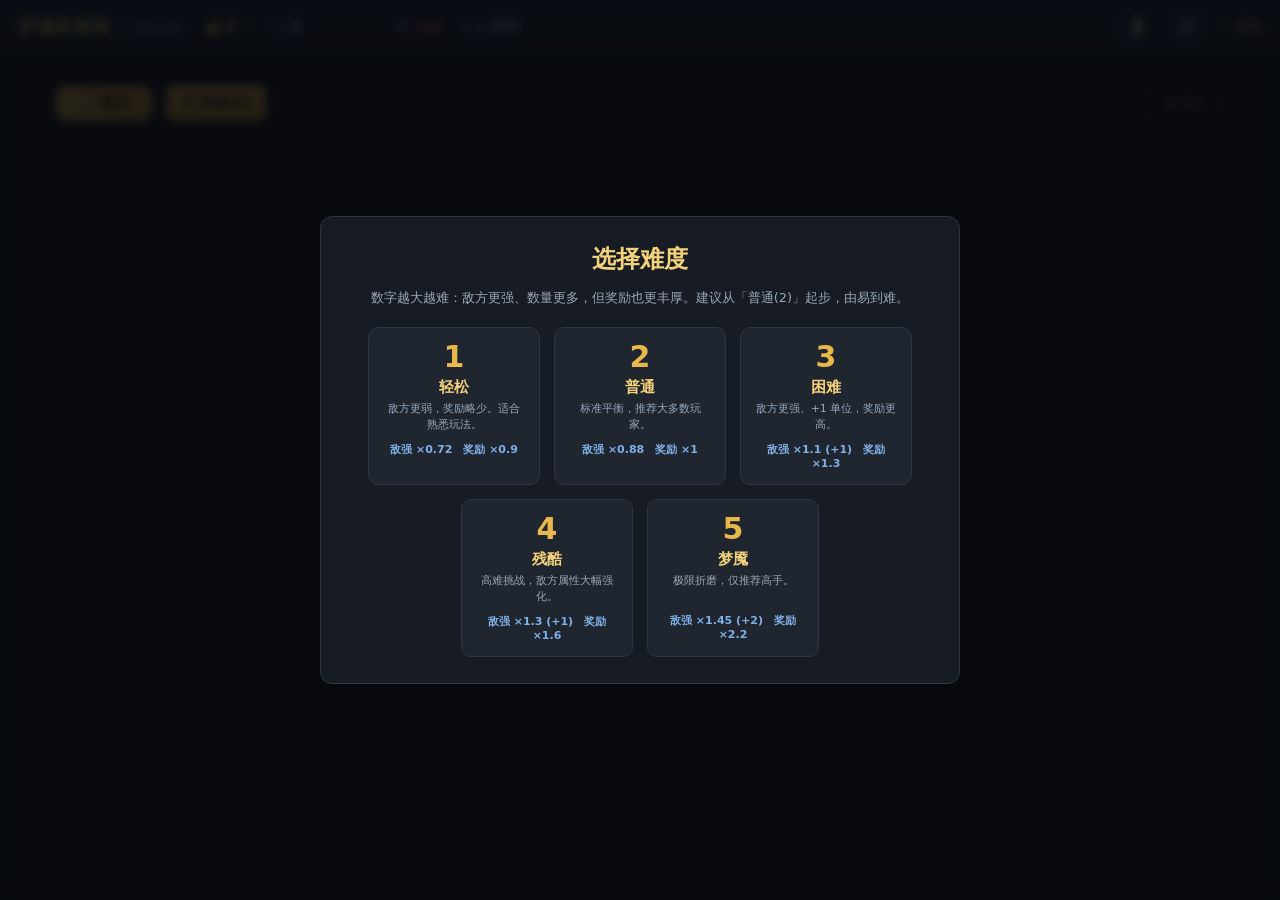
==== commit 91fe9d69: "refactor(v4): 彻底重写 arena 布局（flex 两列 + 角色卡 88×104 + 棋盘 80×80 正方形） - 用户：'整体 UI 重新来一次，保证角色卡能正确显示不被截断' -" ====
--- a/game.html
+++ b/game.html
@@ -4,8 +4,8 @@
   <meta charset="UTF-8" />
   <meta name="viewport" content="width=device-width, initial-scale=1.0" />
   <title>罗德岛棋局 · 货币战争</title>
-  <link rel="stylesheet" href="tokens.css?v=20260815ac" />
-  <link rel="stylesheet" href="game.css?v=20260815ac" />
+  <link rel="stylesheet" href="tokens.css?v=20260815ad" />
+  <link rel="stylesheet" href="game.css?v=20260815ad" />
 </head>
 <body>
   <header class="topbar">
@@ -270,13 +270,13 @@
   </div>
 
   <!-- 缓存戳：每次发版/改数据后修改 ?v= 即可强制浏览器刷新 -->
-  <script src="data.js?v=20260815ac"></script>
-  <script src="signatures.js?v=20260815ac"></script>
-  <script src="audio_assets.js?v=20260815ac"></script>
-  <script src="audio.js?v=20260815ac"></script>
-  <script src="resonance.js?v=20260815ac"></script>
-  <script src="bonds_flavor.js?v=20260815ac"></script>
-  <script src="game.js?v=20260815ac"></script>
+  <script src="data.js?v=20260815ad"></script>
+  <script src="signatures.js?v=20260815ad"></script>
+  <script src="audio_assets.js?v=20260815ad"></script>
+  <script src="audio.js?v=20260815ad"></script>
+  <script src="resonance.js?v=20260815ad"></script>
+  <script src="bonds_flavor.js?v=20260815ad"></script>
+  <script src="game.js?v=20260815ad"></script>
   <!-- 脚本加载容错：延迟检测 + 自动重试 + data.json fallback + 强制进入 -->
   <script>(function(){
     var CHECKS = 0, MAX = 24;       // 24 次 × 500ms = 12 秒（data.js 近 1MB，给慢机器/杀毒留时间）
--- a/game.css
+++ b/game.css
@@ -480,7 +480,6 @@
 .node-flow{display:flex;flex-direction:row;align-items:center;gap:14px;padding:0;margin:0;max-width:1080px;height:80px}
 .nf-head{flex:none;font-size:12px;font-weight:700;color:var(--gold-strong);letter-spacing:.5px;margin:0;padding-right:8px;border-right:1px solid var(--line);text-align:left;min-width:100px}
 .nf-track{display:flex;align-items:center;gap:0;flex-wrap:nowrap;overflow-x:auto;padding:0 4px;max-width:100%;justify-content:safe center;flex:1;min-width:0;height:76px}
-.nf-track{display:flex;align-items:center;gap:0;flex-wrap:nowrap;overflow-x:auto;padding:4px 2px 8px;max-width:100%;justify-content:safe center}
 .nf-node{display:flex;flex-direction:column;align-items:center;width:62px;padding:6px 0;border-radius:8px;
   background:#16202e;border:1px solid #26344a;color:#8fa6c0;transition:var(--dur);flex:0 0 auto}
 .nf-node .nf-ico{font-size:18px;line-height:1}
@@ -727,29 +726,6 @@
 @keyframes starBlink{0%,100%{opacity:1;transform:scale(1)}50%{opacity:.4;transform:scale(1.22)}}
 
 
-/* ============ v2.5 无滚动一屏布局（宽屏横排：左收纳栏 + 右主棋盘） ============ */
-@media (min-width:1200px){
-  .arena{flex-direction:row;align-items:flex-start;gap:14px;max-width:none;padding:12px 16px 16px}
-  .arena-side{order:1;width:min(300px,25vw);flex:none;display:flex;flex-direction:column;gap:12px;
-    max-height:calc(100vh - 118px);overflow-y:auto}
-  .arena-main{order:2;flex:1;min-width:0}
-  .board-wrap{margin-bottom:12px}
-  .action-bar{margin-top:12px}
-  /* v2.7 棋盘格子：grid 等分 + 容器 aspect-ratio:8/6 → 格子永远正方形（不依赖 vh，宽高联动） */
-  .board-grid{grid-template-columns:repeat(8,minmax(0,1fr));grid-template-rows:repeat(6,minmax(0,1fr))}
-  .board-battle{display:flex !important;flex-direction:row !important;gap:10px;align-items:stretch;width:fit-content;max-width:100%}
-  .bench{max-height:66px;overflow-y:hidden}
-  .mini-team{flex-wrap:nowrap;overflow-x:auto}
-  /* 侧栏商店：3 列紧凑网格（3+2 排 5 卡） */
-  .arena-side .shop-cards{grid-template-columns:repeat(3,minmax(0,1fr));gap:8px}
-  .arena-side .shop-card{width:100%;max-width:96px;height:118px}
-  .arena-side .shop-card .card-tags{display:none}
-  .arena-side .shop-card:hover .card-tags{display:flex}
-  .arena-side .shop-card .card-tags{background:rgba(10,14,20,.88);padding:2px 5px;border-radius:5px;font-size:10px}
-  .arena-side .shop-card .cf-name{font-size:10px;max-width:64px}
-  .arena-side .shop-card .cf-cost{font-size:10px}
-  .arena-side .shop-card .card-fade{height:46%}
-}
 
 /* ============ v2.5 拖拽体验：落格弹跳 / 不可部署红闪 ============ */
 .card-settle{animation:cardSettle .34s cubic-bezier(.34,1.56,.64,1)}
@@ -812,8 +788,6 @@
 @keyframes tutGlow{0%,100%{box-shadow:0 0 0 3px rgba(232,184,75,.28)}50%{box-shadow:0 0 0 8px rgba(232,184,75,.06)}}
 
 
-/* ============ v3.0 部署区左侧「上场角色栏」Roster Rail ============ */
-.board-battle{display:flex;gap:10px;align-items:stretch}
 
 /* ============ v2.7 战斗屏彻底重写（修复错位 + 新方案配套） ============ */
 #battleScreen{position:fixed;inset:0;display:flex;flex-direction:column;align-items:stretch;
@@ -854,16 +828,6 @@
 .shop-popover-actions .btn{font-size:13px}
 .shop-popover-cards{flex:1;display:grid;grid-template-columns:repeat(5,1fr);gap:12px;padding:14px 16px;overflow:auto;align-items:start;justify-items:center}
 
-/* ============ v2.7 备战区下移（独立于棋盘） ============ */
-.bench-area{margin-top:12px;padding:10px 12px;background:var(--panel);border:1px solid var(--line);border-radius:10px;
-  display:flex;flex-direction:column;gap:6px}
-.bench-area-head{font-size:12px;color:var(--text-2);font-weight:700;display:flex;align-items:center;gap:8px}
-.bench-cell{position:relative;aspect-ratio:1;border:1px dashed #3a4660;border-radius:8px;background:#10141b;
-  display:flex;align-items:center;justify-content:center;min-height:0;color:#5f6b7a;font-size:24px;font-weight:300}
-.bench-cell:not(.filled)::before{content:"+";opacity:.5}
-.bench-cell.filled{border-style:solid;border-color:var(--line);background:var(--panel-2);color:transparent}
-.bench-cell.filled::before{content:none}
-.bench-cell .ucard{width:100%;height:100%}
 
 /* ============ v2.8 顶部行（商店|流程|售出）+ 亮黄操作按钮 + 备战席格子 + 概率标注 ============ */
 .top-row{display:flex !important;flex-direction:row !important;align-items:center;gap:12px;padding:8px 16px;max-width:1200px;margin:0 auto}
@@ -893,37 +857,45 @@
 /* 右边留空：主区右侧加 padding */
 .arena-main{padding-right:24px;padding-bottom:8px}
 
-/* ============ v3.1 方案B：三段式布局（row 布局无条件生效，窄屏降级堆叠） ============ */
-/* 默认：宽屏 row 布局（侧栏左 + 主区右 + 备战席下）；min-height 撑满视口 → resize 跟着重算 */
-.arena{display:flex;flex-direction:row;align-items:stretch;gap:14px;padding:12px 16px 16px;width:1280px;height:calc(100vh - 160px);max-height:680px;min-height:480px;margin:0 auto;position:relative;overflow:hidden}
-.arena-side{order:1;width:220px;flex:none;display:flex;flex-direction:column;gap:8px;min-width:0;
+
+/* ============ v4 布局（彻底重写）：Header+TopBar+Main grid，角色卡完整 88×104，棋盘 80×80 正方形 ============ */
+/* arena：两列 grid（侧栏 240 + 主区 1fr），高度 viewport 自适应 */
+.arena{display:flex;flex-direction:row;gap:14px;width:100%;max-width:1280px;margin:0 auto;
+  padding:12px 16px 16px;height:calc(100vh - 108px);max-height:760px;min-height:560px;overflow:hidden}
+.arena-side{flex:0 0 240px;width:240px;min-width:0;display:flex;flex-direction:column;gap:10px;
   overflow-y:auto;padding-right:2px}
-.arena-main{order:2;flex:1;min-width:0;min-height:0;display:flex;flex-direction:column;gap:12px;padding-right:24px;overflow:hidden}
-.board-wrap{flex:1 1 auto;min-height:0;display:flex;flex-direction:column;overflow:visible}
-.board-battle{position:relative;width:640px;height:480px;margin:0 auto;flex:none;
-  background:#0c0f14;border:1px solid var(--line);border-radius:8px;padding:0;overflow:hidden}
-.board-grid{position:relative;width:640px;height:480px;max-width:100%;max-height:100%;aspect-ratio:8/6;display:grid;grid-template-columns:repeat(8,1fr);grid-template-rows:repeat(6,1fr);gap:0;background:transparent}
-.board-cell{width:80px;height:80px;min-width:0;min-height:0}
-#board::after{left:320px;top:6px;bottom:6px}
-.enemy-overlay{left:320px;top:0;right:0;bottom:0;
-  grid-template-columns:repeat(4,80px);grid-template-rows:repeat(6,80px);gap:0}
-.bench-area{flex:none;height:140px;padding:10px 12px;background:var(--panel);border:1px solid var(--line);border-radius:10px}
+.arena-main{flex:1;min-width:0;min-height:0;display:flex;flex-direction:column;gap:10px;overflow:hidden}
+
+/* 备战席：完整角色卡 88×104 竖版（匹配 .ucard，头像+名字+费用完整显示不截断） */
+.bench-area{flex:0 0 auto;padding:8px 12px;background:var(--panel);border:1px solid var(--line);border-radius:10px}
 .bench-area-head{font-size:12px;color:var(--text-2);font-weight:700;margin-bottom:8px}
-.bench{display:flex;gap:6px;padding:0;width:1014px;height:96px;margin:0 auto;justify-content:flex-start}
-.bench-cell{width:96px;height:96px;min-width:0;min-height:0;border:1px dashed #3a4660;border-radius:8px;background:#10141b;overflow:hidden;
-  display:flex;align-items:center;justify-content:center;font-size:22px;color:#5f6b7a}
+.bench{display:flex;gap:6px;padding:0;min-width:0;overflow-x:auto}
+.bench-cell{width:88px;height:104px;flex:none;border:1px dashed #3a4660;border-radius:8px;background:#10141b;
+  overflow:hidden;display:flex;align-items:center;justify-content:center;font-size:24px;color:#5f6b7a}
 .bench-cell:not(.filled)::before{content:"+";opacity:.5}
 .bench-cell.filled{border-style:solid;border-color:var(--line);background:var(--panel-2)}
 .bench-cell.filled::before{content:none}
 .bench-cell .ucard{width:100%;height:100%}
-.action-bar{flex:none;min-height:40px;display:flex;align-items:center;gap:14px;margin-top:0}
-.action-bar .btn.primary{height:34px;padding:0 22px;font-size:15px}
-
-/* <900px：纯堆叠（顶部→棋盘→备战席→侧栏）；棋盘缩到 ~80vh */
-@media (max-width:899px){
-  .arena{flex-direction:column;padding:8px 12px 12px}
-  .arena-side{order:2;width:100%;flex-direction:row;flex-wrap:wrap;max-height:none;overflow:visible;padding-right:0}
-  .arena-side > *{flex:1 1 45%;min-width:200px}
-  .arena-main{order:1;width:100%;padding-right:0}
-  .board-battle{max-height:70vh}
-}
+
+/* 棋盘：8×6 正方形（格子最大 80×80，viewport 大时棋盘整体 640×480，小时整体缩但格子仍正方形） */
+.board-wrap{flex:1 1 auto;min-height:0;display:flex;flex-direction:column;overflow:hidden;align-items:stretch}
+.board-battle{position:relative;width:min(100%, 640px);aspect-ratio:8/6;margin:0 auto;flex:1 1 auto;
+  display:flex;align-items:center;justify-content:center;
+  background:#0c0f14;border:1px solid var(--line);border-radius:8px;padding:0;overflow:hidden}
+.board-grid{width:100%;height:100%;max-width:640px;max-height:480px;aspect-ratio:8/6;
+  display:grid;grid-template-columns:repeat(8,minmax(0,1fr));grid-template-rows:repeat(6,minmax(0,1fr));gap:0;background:transparent}
+.board-cell{width:100%;height:100%;min-width:0;min-height:0}
+#board::after{left:calc(50% - 1px);top:6px;bottom:6px}
+.enemy-overlay{left:50%;top:0;right:0;bottom:0;grid-template-columns:repeat(4,minmax(0,1fr));grid-template-rows:repeat(6,minmax(0,1fr));gap:0}
+
+/* 操作条 */
+.action-bar{flex:0 0 auto;min-height:40px;display:flex;align-items:center;gap:14px;margin-top:0}
+
+/* 顶部行开战按钮与商店按钮间距 */
+.top-fight{margin-left:2px}
+
+/* 窄屏降级：<900px 侧栏缩窄，主区优先 */
+@media (max-width:1100px){
+  .arena{grid-template-columns:200px 1fr}
+  .arena-side{width:200px}
+}
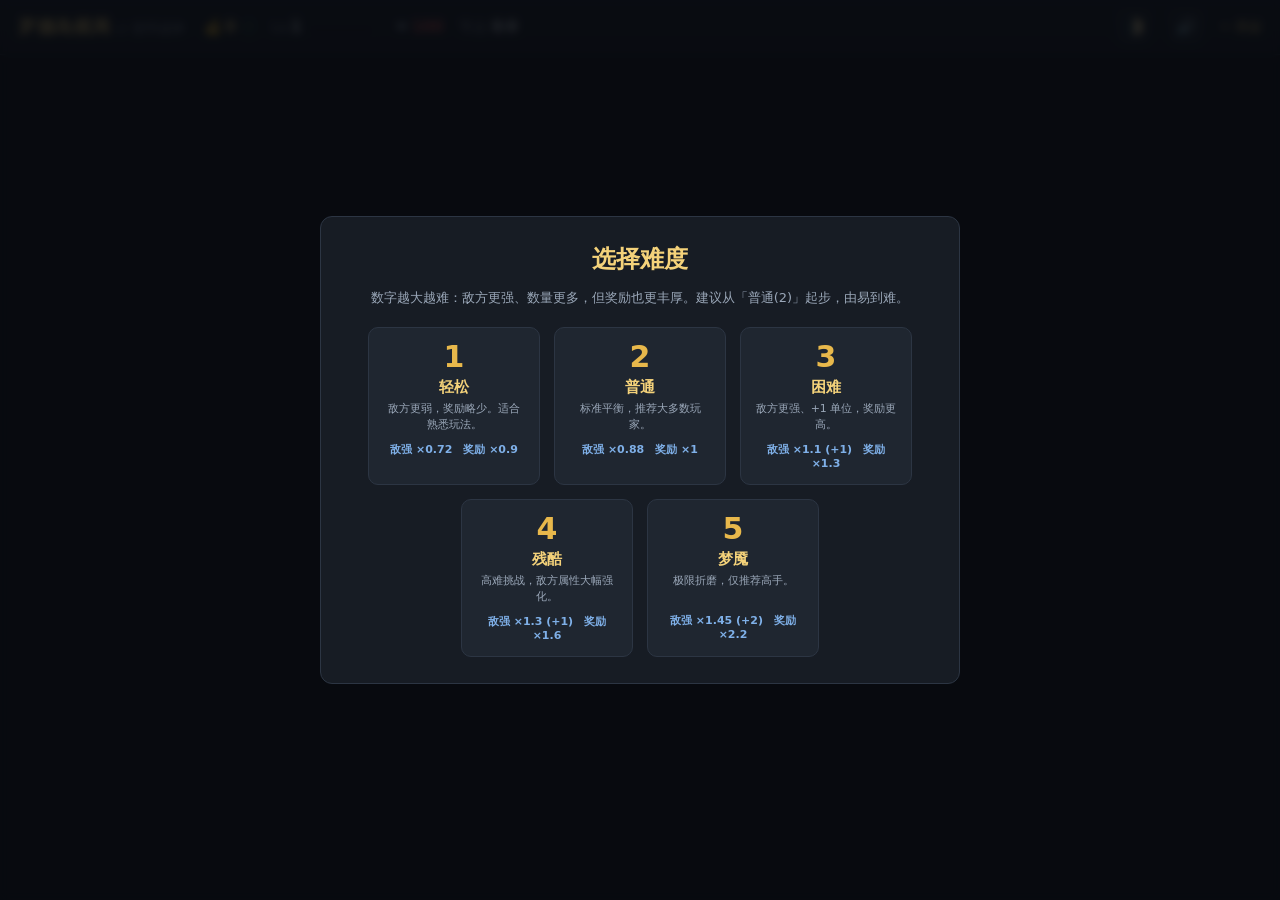
==== commit 5921740b: "feat(v4.1): 顶部只保留流程节点（不滚动完整显示）+ 商店/开战/售出移到棋盘下方 - 用户：'顶上保留流程节点，不需要拖动来看，然后把商店和开战按钮以及售出区域，全放在战斗部署区下面去' " ====
--- a/game.html
+++ b/game.html
@@ -4,8 +4,8 @@
   <meta charset="UTF-8" />
   <meta name="viewport" content="width=device-width, initial-scale=1.0" />
   <title>罗德岛棋局 · 货币战争</title>
-  <link rel="stylesheet" href="tokens.css?v=20260815ad" />
-  <link rel="stylesheet" href="game.css?v=20260815ad" />
+  <link rel="stylesheet" href="tokens.css?v=20260815ae" />
+  <link rel="stylesheet" href="game.css?v=20260815ae" />
 </head>
 <body>
   <header class="topbar">
@@ -26,10 +26,7 @@
   <main id="stage">
     <!-- 顶部行：商店按钮 | 流程节点 | 售出区 -->
     <div class="top-row hidden" id="topRow">
-      <button id="btnShopToggle" class="shop-btn-toggle" type="button">🛒 商店</button>
-      <button id="btnFight" class="btn primary top-fight" type="button">⚔ 开战 (F)</button>
       <div id="nodeFlow" class="node-flow"></div>
-      <div id="sellZone" class="sell-zone top-sell">🗑 售出</div>
     </div>
 
     <!-- 开始 / 继续 -->
@@ -126,8 +123,15 @@
           </div>
 
           <div class="action-bar">
-            <button id="btnNext" class="btn hidden">前进 →</button>
-            <span id="phaseHint" class="phase-hint"></span>
+            <div class="action-main">
+              <button id="btnShopToggle" class="shop-btn-toggle bottom-shop" type="button">🛒 商店</button>
+              <button id="btnFight" class="btn primary bottom-fight" type="button">⚔ 开战 (F)</button>
+              <div id="sellZone" class="sell-zone bottom-sell">🗑 售出</div>
+            </div>
+            <div class="action-info">
+              <button id="btnNext" class="btn hidden">前进 →</button>
+              <span id="phaseHint" class="phase-hint"></span>
+            </div>
           </div>
         </div>
     </section>
@@ -270,13 +274,13 @@
   </div>
 
   <!-- 缓存戳：每次发版/改数据后修改 ?v= 即可强制浏览器刷新 -->
-  <script src="data.js?v=20260815ad"></script>
-  <script src="signatures.js?v=20260815ad"></script>
-  <script src="audio_assets.js?v=20260815ad"></script>
-  <script src="audio.js?v=20260815ad"></script>
-  <script src="resonance.js?v=20260815ad"></script>
-  <script src="bonds_flavor.js?v=20260815ad"></script>
-  <script src="game.js?v=20260815ad"></script>
+  <script src="data.js?v=20260815ae"></script>
+  <script src="signatures.js?v=20260815ae"></script>
+  <script src="audio_assets.js?v=20260815ae"></script>
+  <script src="audio.js?v=20260815ae"></script>
+  <script src="resonance.js?v=20260815ae"></script>
+  <script src="bonds_flavor.js?v=20260815ae"></script>
+  <script src="game.js?v=20260815ae"></script>
   <!-- 脚本加载容错：延迟检测 + 自动重试 + data.json fallback + 强制进入 -->
   <script>(function(){
     var CHECKS = 0, MAX = 24;       // 24 次 × 500ms = 12 秒（data.js 近 1MB，给慢机器/杀毒留时间）
--- a/game.css
+++ b/game.css
@@ -201,8 +201,13 @@
 .btn.danger{border-color:#5a2a2a;color:#e08a8a}
 .btn:disabled{opacity:.4;cursor:not-allowed}
 
-.action-bar{display:flex;align-items:center;gap:14px;margin-top:14px}
-.phase-hint{color:var(--text-2);font-size:13px}
+.action-bar{display:flex;align-items:center;gap:14px;margin-top:14px;padding:0 4px;min-height:48px}
+.action-main{display:flex;gap:10px;align-items:center;flex:0 0 auto}
+.action-info{display:flex;gap:10px;align-items:center;flex:1;justify-content:flex-end;color:var(--text-2);font-size:13px}
+.action-info .phase-hint{color:var(--text-2)}
+.bottom-shop{font-size:14px;padding:7px 18px}
+.bottom-fight{font-size:14px;padding:7px 22px}
+.bottom-sell{padding:7px 14px;font-size:13px}
 
 /* overlays */
 .overlay{position:fixed;inset:0;background:rgba(8,10,14,.86);backdrop-filter:blur(4px);-webkit-backdrop-filter:blur(4px);display:flex;align-items:center;justify-content:center;z-index:40}
@@ -829,13 +834,10 @@
 .shop-popover-cards{flex:1;display:grid;grid-template-columns:repeat(5,1fr);gap:12px;padding:14px 16px;overflow:auto;align-items:start;justify-items:center}
 
 
-/* ============ v2.8 顶部行（商店|流程|售出）+ 亮黄操作按钮 + 备战席格子 + 概率标注 ============ */
-.top-row{display:flex !important;flex-direction:row !important;align-items:center;gap:12px;padding:8px 16px;max-width:1200px;margin:0 auto}
+/* ============ v4.1 顶部行（只保留流程节点，9 节点完整可见不滚动） ============ */
+.top-row{display:flex;align-items:center;gap:12px;padding:8px 16px;max-width:1280px;margin:0 auto}
 .top-row .node-flow{flex:1 1 auto;min-width:360px;max-width:none;margin:0}
 .top-row .node-flow.hidden{display:none}
-.top-row #sellZone{flex:0 0 76px}
-.top-row #btnShopToggle{flex:0 0 auto;min-width:96px}
-.top-sell{margin:0;flex:none;width:76px;padding:8px 6px;font-size:12px}
 /* 亮黄渐变操作按钮（刷新/买经验与商店按钮同款） */
 .shop-popover-actions .btn{background:linear-gradient(135deg,#e8b84b,#cf9a2e);color:#1a1206;border:1px solid #f4d27a;
   font-weight:700;box-shadow:0 2px 8px rgba(232,184,75,.25),inset 0 1px 0 rgba(255,255,255,.2);transition:transform .15s,box-shadow .15s}
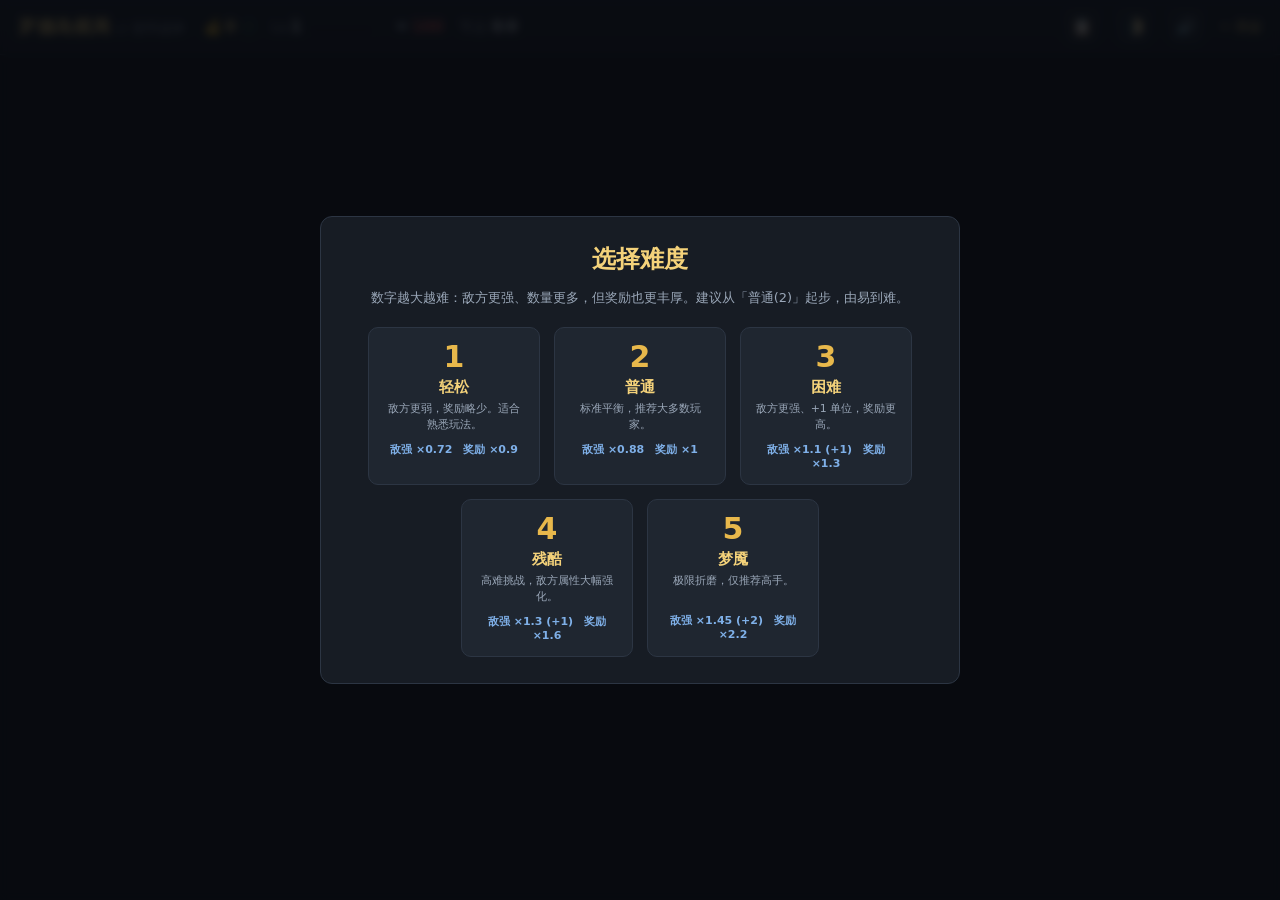
==== commit a3c42453: "feat(v4.4): 3 个修复（环境/策略查看按钮 + 羁绊区限高 + bf-unit position bug 修复） - 用户 3 个修复：   1. 需要按钮查看玩家选的投资环境 + 策略 " ====
--- a/game.html
+++ b/game.html
@@ -4,8 +4,8 @@
   <meta charset="UTF-8" />
   <meta name="viewport" content="width=device-width, initial-scale=1.0" />
   <title>罗德岛棋局 · 货币战争</title>
-  <link rel="stylesheet" href="tokens.css?v=20260815ae" />
-  <link rel="stylesheet" href="game.css?v=20260815ae" />
+  <link rel="stylesheet" href="tokens.css?v=20260815ag" />
+  <link rel="stylesheet" href="game.css?v=20260815ag" />
 </head>
 <body>
   <header class="topbar">
@@ -18,6 +18,7 @@
       <span class="stat diff" id="diffChip"></span>
       <span class="stat streak" id="streak"></span>
     </div>
+    <button id="envStratBtn" class="sfx-btn" title="查看投资环境与已选策略" aria-label="查看环境与策略">📋</button>
     <button id="themeBtn" class="sfx-btn" title="切换主题（基建风/战场简报风）" aria-label="切换主题">🌓</button>
     <button id="sfxBtn" class="sfx-btn" title="音效开关" aria-label="切换音效">🔊</button>
     <a class="codex-link" href="index.html" target="_blank">← 图鉴</a>
@@ -105,14 +106,6 @@
 
       </div>
       <div class="arena-main">
-          <div class="bench-area">
-            <div class="bench-area-head">
-              <span>备战席 · <span id="benchCap"></span> 名 · 拖到上方棋盘格子部署（10 格，满位请先售出）</span>
-            </div>
-            <div id="benchWarn" class="bench-warn hidden"></div>
-            <div id="bench" class="bench"></div>
-          </div>
-
           <div class="board-wrap">
             <div class="board-label">战斗部署区 · 把卡牌拖入左侧区域任意格子上场（人口 <span id="boardCap"></span>，右侧为敌方站位预览；部署区与战斗场地均为 8×6 一一对应）</div>
             <div class="board-battle">
@@ -120,6 +113,14 @@
               <div id="enemyOverlay" class="enemy-overlay" aria-hidden="true"></div>
               <div class="board-vignette" aria-hidden="true"></div>
             </div>
+          </div>
+
+          <div class="bench-area">
+            <div class="bench-area-head">
+              <span>备战席 · <span id="benchCap"></span> 名 · 拖到上方棋盘格子部署（10 格，满位请先售出）</span>
+            </div>
+            <div id="benchWarn" class="bench-warn hidden"></div>
+            <div id="bench" class="bench"></div>
           </div>
 
           <div class="action-bar">
@@ -274,13 +275,13 @@
   </div>
 
   <!-- 缓存戳：每次发版/改数据后修改 ?v= 即可强制浏览器刷新 -->
-  <script src="data.js?v=20260815ae"></script>
-  <script src="signatures.js?v=20260815ae"></script>
-  <script src="audio_assets.js?v=20260815ae"></script>
-  <script src="audio.js?v=20260815ae"></script>
-  <script src="resonance.js?v=20260815ae"></script>
-  <script src="bonds_flavor.js?v=20260815ae"></script>
-  <script src="game.js?v=20260815ae"></script>
+  <script src="data.js?v=20260815ag"></script>
+  <script src="signatures.js?v=20260815ag"></script>
+  <script src="audio_assets.js?v=20260815ag"></script>
+  <script src="audio.js?v=20260815ag"></script>
+  <script src="resonance.js?v=20260815ag"></script>
+  <script src="bonds_flavor.js?v=20260815ag"></script>
+  <script src="game.js?v=20260815ag"></script>
   <!-- 脚本加载容错：延迟检测 + 自动重试 + data.json fallback + 强制进入 -->
   <script>(function(){
     var CHECKS = 0, MAX = 24;       // 24 次 × 500ms = 12 秒（data.js 近 1MB，给慢机器/杀毒留时间）
@@ -374,5 +375,14 @@
     // 延迟 300ms 开始首次检测（等所有 <script> 解析完）
     setTimeout(probe, 300);
   })();</script>
+
+  <!-- 环境 & 策略查看弹层 -->
+  <div id="envStratModal" class="overlay hidden" aria-hidden="true">
+    <div class="panel" role="dialog" aria-modal="true" style="max-width:520px;text-align:left">
+      <h2 style="text-align:center">📋 环境 &amp; 策略</h2>
+      <div id="envStratBody" style="max-height:60vh;overflow-y:auto;margin-top:12px"></div>
+      <button id="envStratClose" class="btn primary" style="margin-top:16px;width:100%">关闭</button>
+    </div>
+  </div>
 </body>
 </html>
--- a/game.css
+++ b/game.css
@@ -148,7 +148,7 @@
 .bonds-toggle .bt-count{display:inline-flex;align-items:center;justify-content:center;min-width:18px;height:18px;padding:0 5px;
   border-radius:999px;background:var(--gold-soft);color:var(--gold-strong);font-weight:700;font-variant-numeric:tabular-nums}
 .bonds-toggle .bt-chev{transition:transform var(--dur-fast);color:var(--text-2);font-size:10px;display:inline-block}
-.bonds-bar{display:flex;gap:8px;flex-wrap:wrap;margin-top:8px;min-height:10px}
+.bonds-bar{display:flex;gap:8px;flex-wrap:wrap;margin-top:8px;min-height:10px;max-height:150px;overflow-y:auto;padding-right:4px}
 .bonds-bar.collapsed{display:none}
 .bond{background:var(--panel-2);border:1px solid var(--line);border-left:3px solid var(--gold);
   border-radius:6px;padding:5px 9px;font-size:12px;cursor:pointer;transition:var(--dur-fast)}
@@ -255,7 +255,7 @@
 .bf-scope::after{content:"";position:absolute;left:0;right:0;height:2px;top:4%;
   background:linear-gradient(90deg,transparent,var(--ally),transparent);opacity:.5;animation:scopeScan 3.4s linear infinite}
 @keyframes scopeScan{0%{top:4%}100%{top:96%}}
-.bf-unit{position:absolute;width:58px;height:66px;top:0;left:0;transition:transform var(--dur-slow) linear;will-change:transform;z-index:2;
+.bf-unit{position:absolute;width:58px;height:66px;top:0;left:0;transition:transform 160ms linear;will-change:transform;z-index:2;
   border-radius:8px;display:flex;flex-direction:column;align-items:center;padding:2px;box-sizing:border-box;
   border:2px solid transparent}
 .bf-unit.ally{border-color:var(--ally);background:rgba(64,180,220,0.1)}
@@ -465,7 +465,7 @@
 .bf-unit.fx-revive .av{filter:drop-shadow(0 0 8px rgba(255,215,106,.9))}
 
 /* ============ v2.1 战斗内召唤物等级角标 ============ */
-.bf-unit{position:relative}
+.bf-unit{position:absolute}
 .bf-unit .lv-badge{position:absolute;top:-6px;left:-6px;min-width:16px;height:16px;padding:0 3px;
   border-radius:999px;background:linear-gradient(160deg,var(--gold),var(--gold-deep));
   color:#1a1206;font-size:10px;font-weight:700;line-height:16px;text-align:center;
@@ -482,10 +482,9 @@
 }
 
 /* 进度流程条（页面上方） */
-.node-flow{display:flex;flex-direction:row;align-items:center;gap:14px;padding:0;margin:0;max-width:1080px;height:80px}
-.nf-head{flex:none;font-size:12px;font-weight:700;color:var(--gold-strong);letter-spacing:.5px;margin:0;padding-right:8px;border-right:1px solid var(--line);text-align:left;min-width:100px}
-.nf-track{display:flex;align-items:center;gap:0;flex-wrap:nowrap;overflow-x:auto;padding:0 4px;max-width:100%;justify-content:safe center;flex:1;min-width:0;height:76px}
-.nf-node{display:flex;flex-direction:column;align-items:center;width:62px;padding:6px 0;border-radius:8px;
+.node-flow{display:flex;flex-direction:row;align-items:center;padding:0;margin:0;max-width:1280px;height:auto;justify-content:center}
+.nf-track{display:flex;align-items:center;gap:6px;flex-wrap:nowrap;overflow-x:auto;padding:6px 8px;max-width:100%;justify-content:center;flex:1;min-width:0;height:auto}
+.nf-node{display:flex;flex-direction:column;align-items:center;width:76px;padding:6px 0;border-radius:8px;
   background:#16202e;border:1px solid #26344a;color:#8fa6c0;transition:var(--dur);flex:0 0 auto}
 .nf-node .nf-ico{font-size:18px;line-height:1}
 .nf-node .nf-num{font-size:12px;font-weight:700;margin-top:2px}
@@ -812,7 +811,7 @@
 #battleScreen .battle-log{flex:1 1 auto;min-height:0;height:auto;max-width:none;width:auto;margin:0;padding:8px 12px;
   border:none;border-radius:0;background:transparent;overflow-y:auto}
 #battleScreen .bf-frame{grid-column:2;display:grid;place-items:center;min-width:0;min-height:0}
-#battleScreen .bf-grid{width:100%;height:auto;max-width:100%;max-height:100%;aspect-ratio:8/6;min-width:0;min-height:0}
+#battleScreen .bf-grid{width:min(100%, calc((100vh - 120px) * 8 / 6));height:auto;max-width:100%;aspect-ratio:8/6;min-width:0;min-height:0;margin:0 auto}
 @media (max-width:1100px){#battleScreen .bf-side{flex-basis:170px}}
 
 /* ============ v2.7 顶部商店按钮 + 弹层（覆盖 nodeFlow 区域） ============ */
